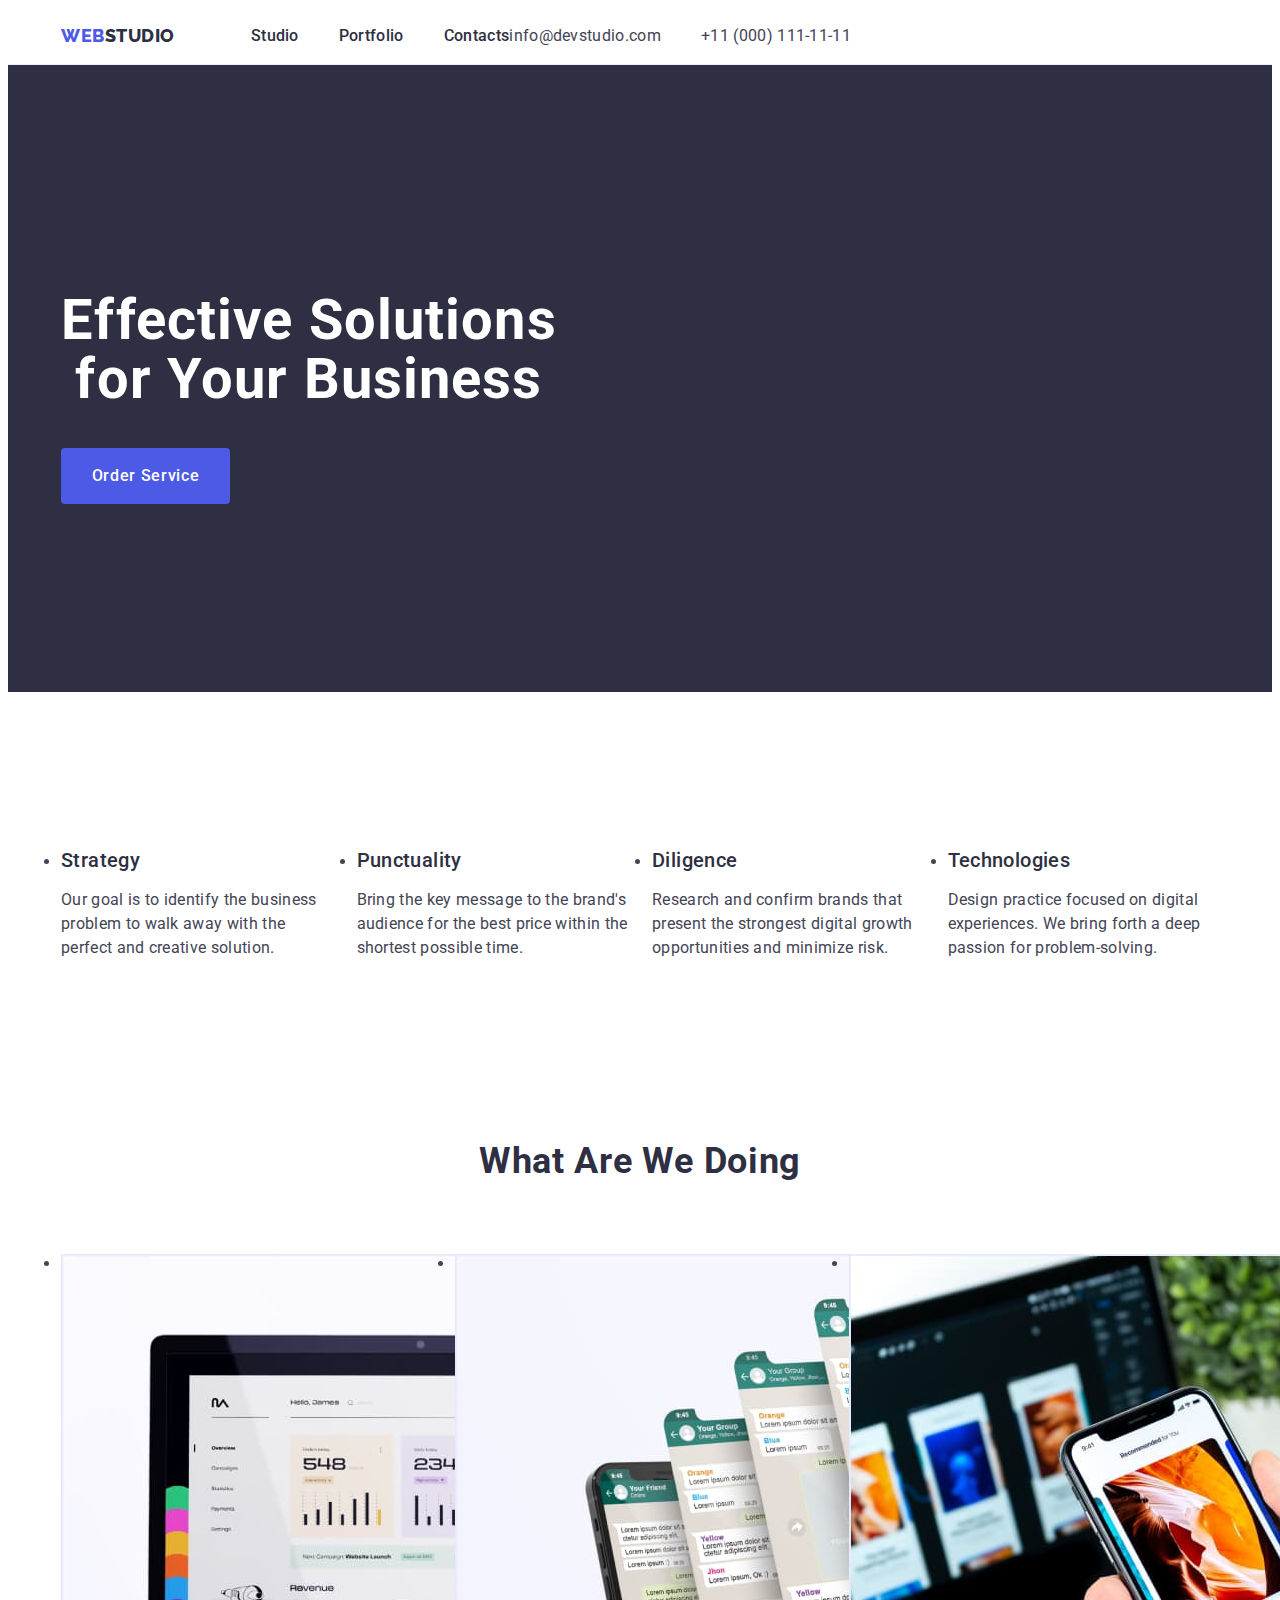
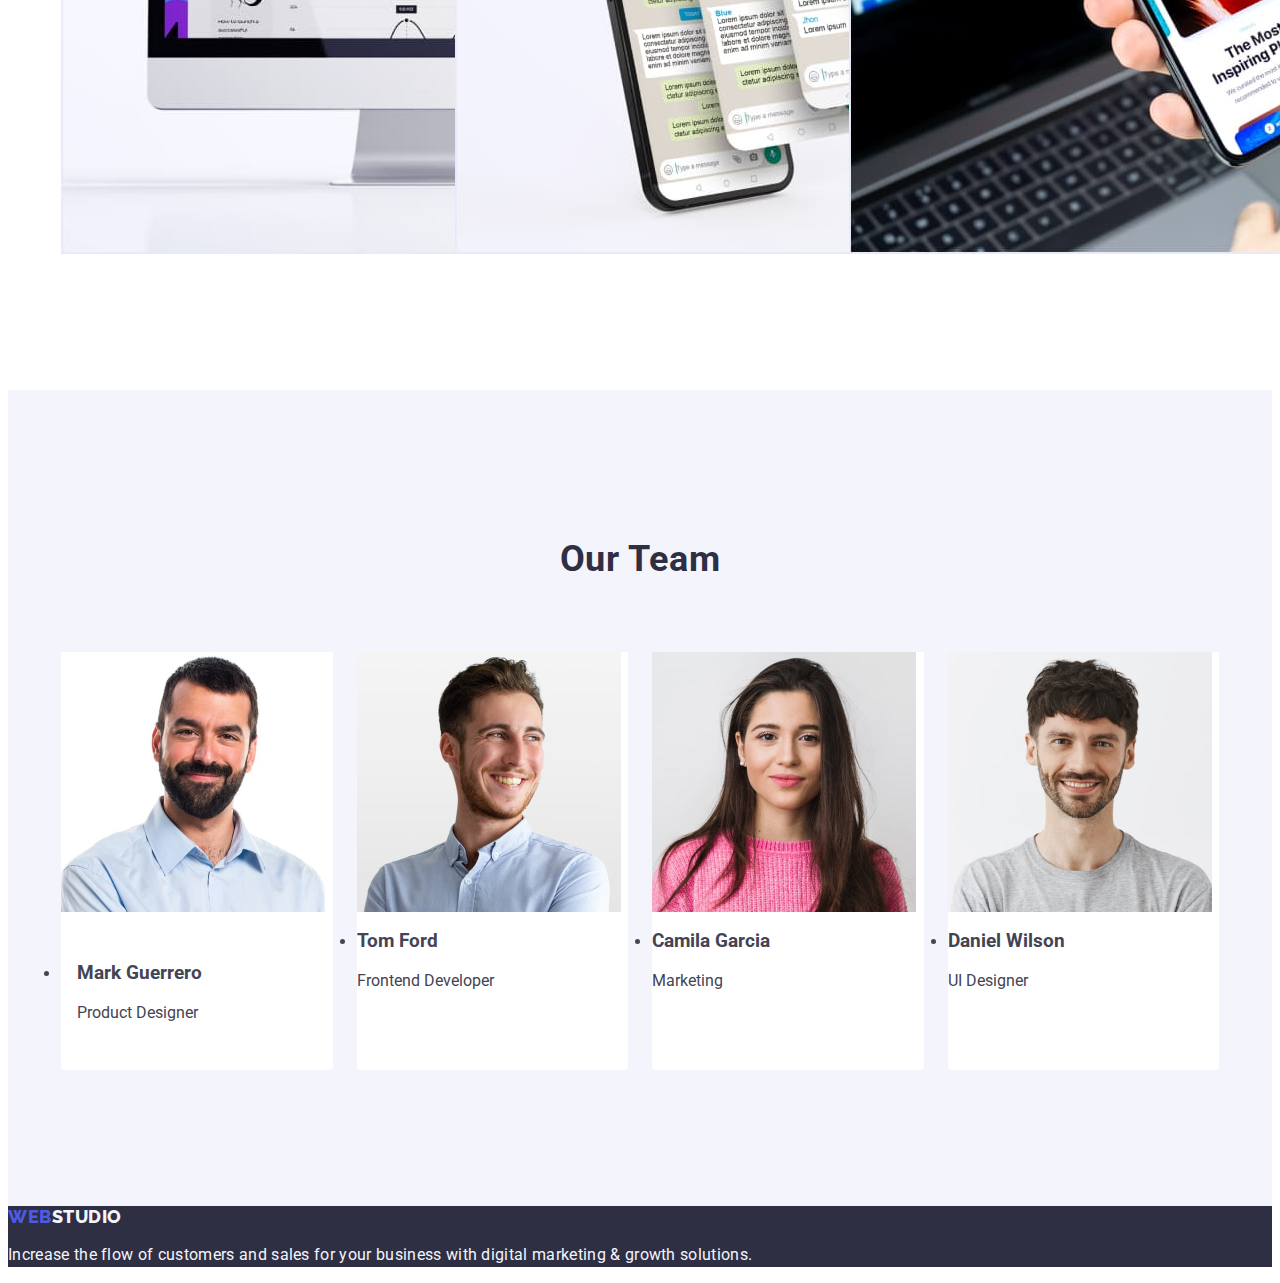
==== index.html @ 949d2b4e "update" ====
<!DOCTYPE html>
<html lang="en">
<head>
    <meta charset="UTF-8">
    <meta name="viewport" content="width=device-width, initial-scale=1.0">
        <link rel="preconnect" href="https://fonts.googleapis.com">
        <link rel="preconnect" href="https://fonts.gstatic.com" crossorigin>
        <link href="https://fonts.googleapis.com/css2?family=Raleway:wght@800&family=Roboto:wght@400;500;700;900&display=swap"
            rel="stylesheet">
        <link rel="stylesheet" href="https://cdnjs.cloudflare.com/ajax/libs/modern-normalize/2.0.0/modern-normalize.min.css"
        integrity="sha512-4xo8blKMVCiXpTaLzQSLSw3KFOVPWhm/TRtuPVc4WG6kUgjH6J03IBuG7JZPkcWMxJ5huwaBpOpnwYElP/m6wg=="
        crossorigin="anonymous" referrerpolicy="no-referrer"/>
        <link rel="stylesheet" href="./css/styles.css">
            <title>Hw-2</title>
        </head>
<body>
<header class="mheader">
    <div class="logod container">
        <nav class="navigation">
            <a href="" class="logo link">Web<span class="studio">Studio</span></a>

            <ul class="list">
                <li class="menu link"><a href="./index.html" class="src link">Studio</a></li>
                <li class="menu link"><a href="./portfolio.html" class="src link">Portfolio</a></li>
                <li class="menu link"><a href="" class="src link">Contacts</a></li>
            </ul>
        </nav>
        <address class="comm">
            <ul class="list">
                <li><a class="mail link" href="mailto:info@devstudio.com">info@devstudio.com</a></li>
                <li><a class="mail link" href="tel:+110001111111">+11 (000) 111-11-11</a></li>
            </ul>
        </address>
    </div>
</header>
<main>
<section class="purch">
<div class="container">
    <h1 class="head">Effective Solutions for Your Business</h1>
    <button class="customb" type="button">Order Service</button>
</div>
</section>
<section class="ssec">
<div class="container">
<h2 class="visually-hidden">Qualities</h2>
<ul class="listc">
    <li class="felem">
        <h3 class="listb">Strategy</h3>
        <p class="parag">
            Our goal is to identify the business problem to walk away with the perfect and creative solution.
        </p>
    </li>
    <li class="felem">
        <h3 class="listb">Punctuality</h3>
        <p class="parag">
            Bring the key message to the brand's audience for the best price within the shortest possible time.
        </p>
    </li>
    <li class="felem">
        <h3 class="listb">Diligence</h3>
        <p class="parag">
            Research and confirm brands that present the strongest digital growth opportunities and minimize risk.
        </p>
    </li>
    <li class="felem">
        <h3 class="listb">Technologies</h3>
        <p class="parag">
            Design practice focused on digital experiences. We bring forth a deep passion for problem-solving.
        </p>
    </li>
</ul>
</div>
</section>
<section class="tsec">
    <div class="container">
<h2 class="wawd">What are we doing</h2>

<ul class="icon">
    <li class="layb"><img src="./images/img1.jpg" alt="Mac"> </li>
    <li class="layb"><img src="./images/img2.jpg" alt="Displays"> </li>
    <li class="layb"><img src="./images/img3.jpg" alt="Telephone"> </li>
</ul>
    </div>
</section>
<section class="sect">
<div class="container">
<h2 class="ourteam">Our Team</h2>
<ul class="listf">
    <li class="imag"><img src="./images/Product.jpg" alt="Product Designer" width="264">
        <div class="jan">
        <h3 class="fname">Mark Guerrero</h3>
        <p class="jobn">Product Designer</p>
        </div>
    </li>
    <li class="imag"><img src="./images/Frontend.jpg" alt="Frontend Dev" width="264">
        <div>
        <h3 class="fname">Tom Ford</h3>
        <p class="jobn">Frontend Developer</p>
        </div>
    </li>
    <li class="imag"><img src="./images/Marketing.jpg" alt="Marketing" width="264">
        <div>
        <h3 class="fname">Camila Garcia</h3>
        <p class="jobn">Marketing</p>
        </div>
    </li>
    <li class="imag"><img src="./images/UI.jpg" alt="UI Dev" width="264">
        <div>
        <h3 class="fname">Daniel Wilson</h3>
        <p class="jobn">UI Designer</p>
        </div>
    </li>
</ul>
</div>
</section>
</main>
<footer class="down">
<a href="" class="logo link">Web<span class="studioo">Studio</span></a>
<p class="para">Increase the flow of customers and sales for your business with digital marketing & growth solutions.</p>
</footer>
</body>
</html>
---- css/styles.css ----
:root {
    --primary-font: 'Roboto',sans-serif;
    --title-font: 'Raleway', sans-serif;
    --primary-accent-color:#4d5ae5;
    --offer-color:#2e2f42;
    --useful-color:#434455; 
    --background-color:#FFFFFF;
    --paragraph-color:#F4F4FD;
}

body{
font-family: 'Roboto', sans-serif;
color:var(--useful-color);
background-color:var(--background-color)
}

img {
    display: block;
}

.visually-hidden {
    position: absolute;
    width: 1px;
    height: 1px;
    margin: -1px;
    border: 0;
    padding: 0;
    white-space: nowrap;
    clip-path: inset(100%);
    clip: rect(0 0 0 0);
    overflow: hidden;
}

.navigation {
    display: flex;
    align-items: center;
}

.comm {
    font-style: normal;
}

.comm .mail {
    line-height: 1.5;
    letter-spacing: 0.02em;
    color: var(--useful-color);
}

.logod{
    display: flex;
}

.container {
    width: 1158px;
    margin: 0 auto;
    padding: 0 15px;
}

.comm .mail:hover,
.comm .mail:focus {
    color: #404bbf;
}

.studio{
    color: var(--offer-color)
}

.logo{
    font-family: "Raleway",sans-serif;
    font-weight: 800;
    font-size: 18px;
    line-height: 1.17;
    letter-spacing: 0.03em;
    text-transform: uppercase;
    color:var(--primary-accent-color);
    text-decoration: none;
    margin-right: 76px;

}
.link{
text-decoration: none;
}

.tsec{
    padding-bottom: 120px;
}

ul{
    padding-left: 0;
    margin-left: 0;
}

.list {
    list-style: none;
    display: flex;
    gap: 40px;
}

.listf{
    display: flex;
    gap: 24px;
}

.icon{
    display: flex;
    gap: 24px;
}

.layb{
    width: calc((100% - 3 * 16px) / 3);
}

.ssec{
    padding: 120px 0;
}

.visually-hidden {
    position: absolute;
    width: 1px;
    height: 1px;
    margin: -1px;
    border: 0;
    padding: 0;
    white-space: nowrap;
    clip-path: inset(100%);
    clip: rect(0 0 0 0);
    overflow: hidden;
}

.list .src {
    font-weight: 500;
    font-size: 16px;
    line-height: 1.5;
    letter-spacing: 0.02em;
    color: var(--offer-color);
    text-decoration: none;
    padding: 24px 0;
}

.list .src:hover,
.list .src:focus {
    color: #404bbf;
}

.listc{
    display: flex;
    gap: 24px;
}

.felem{
    width: calc((100% - 72px) / 4);
}

.mheader {
    border-bottom: 1px solid #e7e9fc;
}

.purch{
    background-color:var(--offer-color);
    padding: 188px 0;
}

.head{
    font-size: 56px;
    line-height: 1.07;
    text-align: center;
    letter-spacing: 0.02em;
    color: #ffffff; 
    max-width: 496px;

}

.customb{
    background-color: #4D5AE5;
    display: block;
    min-width: 169px;
    height: 56px;
    border: none;
    border-radius: 4px;
    font-family: "Roboto", sans-serif;
    font-weight: 500;
    font-size: 16px;
    line-height: 1.5;
    letter-spacing: 0.04em;
    color: #ffffff;
    cursor: pointer;
}
.portb{
    font-family: "Roboto", sans-serif;
    font-weight: 500;
    font-size: 16px;
    line-height: 1.5;
    letter-spacing: 0.04em;
    color:var(--primary-accent-color);
    background-color:var(--paragraph-color);
    cursor: pointer;
}

.list .portb:hover{
color: #FFFFFF;
background-color: #404BBF;
}
.list .portb:focus{
color: #FFFFFF;
background-color:#404BBF;
}

.customb:hover, .customb:focus{
 background-color: #404BBF;
}

.wawd{
    font-size: 36px;
    line-height: 1.11;
    text-align: center;
    letter-spacing: 0.02em;
    text-transform: capitalize;
    color:var(--offer-color);
    margin-bottom: 72px;

}

.down{
background-color:var(--offer-color)
}
.para{
    line-height: 1.5;
    color:var(--paragraph-color);
    letter-spacing: 0.02em;
}

.studioo{
    color:var(--paragraph-color)
}


.listb {
    font-weight: 500;
    font-size: 20px;
    line-height: 1.2;
    letter-spacing: 0.02em;
    color: var(--offer-color);
    margin-bottom: 8px;
}

.parag {
    font-size: 16px;
    line-height: 1.5;
    letter-spacing: 0.02em;
    color: var(--useful-color)
}

.sect{
    background-color: #F4F4FD;
    padding: 120px 0;

}

.ourteam{
    font-size: 36px;
    line-height: 1.11;
    text-align: center;
    letter-spacing: 0.02em;
    text-transform: capitalize;
    color:var(--offer-color);
    margin-bottom: 72px;
}

.imag{
    background-color: #FFFFFF;
    width: calc((100% - 72px) / 4);
    border-radius: 0px 0px 4px 4px;
}

.jan{
    padding: 32px 16px;

}

.list .imag .fname{
        font-weight: 500;
        font-size: 20px;
        line-height: 1.2;
        letter-spacing: 0.02em;
        color: var(--offer-color);
        text-align: center;
        margin-bottom: 8px;
}

.list .imag .jobn{
        font-size: 16px;
            line-height: 1.5;
            letter-spacing: 0.02em;
            color: var(--useful-color);
            text-align: center;
}

.siteinf{
    font-style: normal;
}

.devstudio{
    font-size: 16px;
    line-height: 1.5;
    letter-spacing: 0.02em;
    color:var(--useful-color);
}

.devstudio:hover, .devstudio:focus{
    color: #404bbf;
}

.namea{
    font-weight: 500;
    font-size: 20px;
    line-height: 1.2;
    letter-spacing: 0.02em;
    color:var(--offer-color)
}

.appb{
    font-size: 16px;
    line-height: 1.5;
    letter-spacing: 0.02em;
    color:var(--useful-color)
}
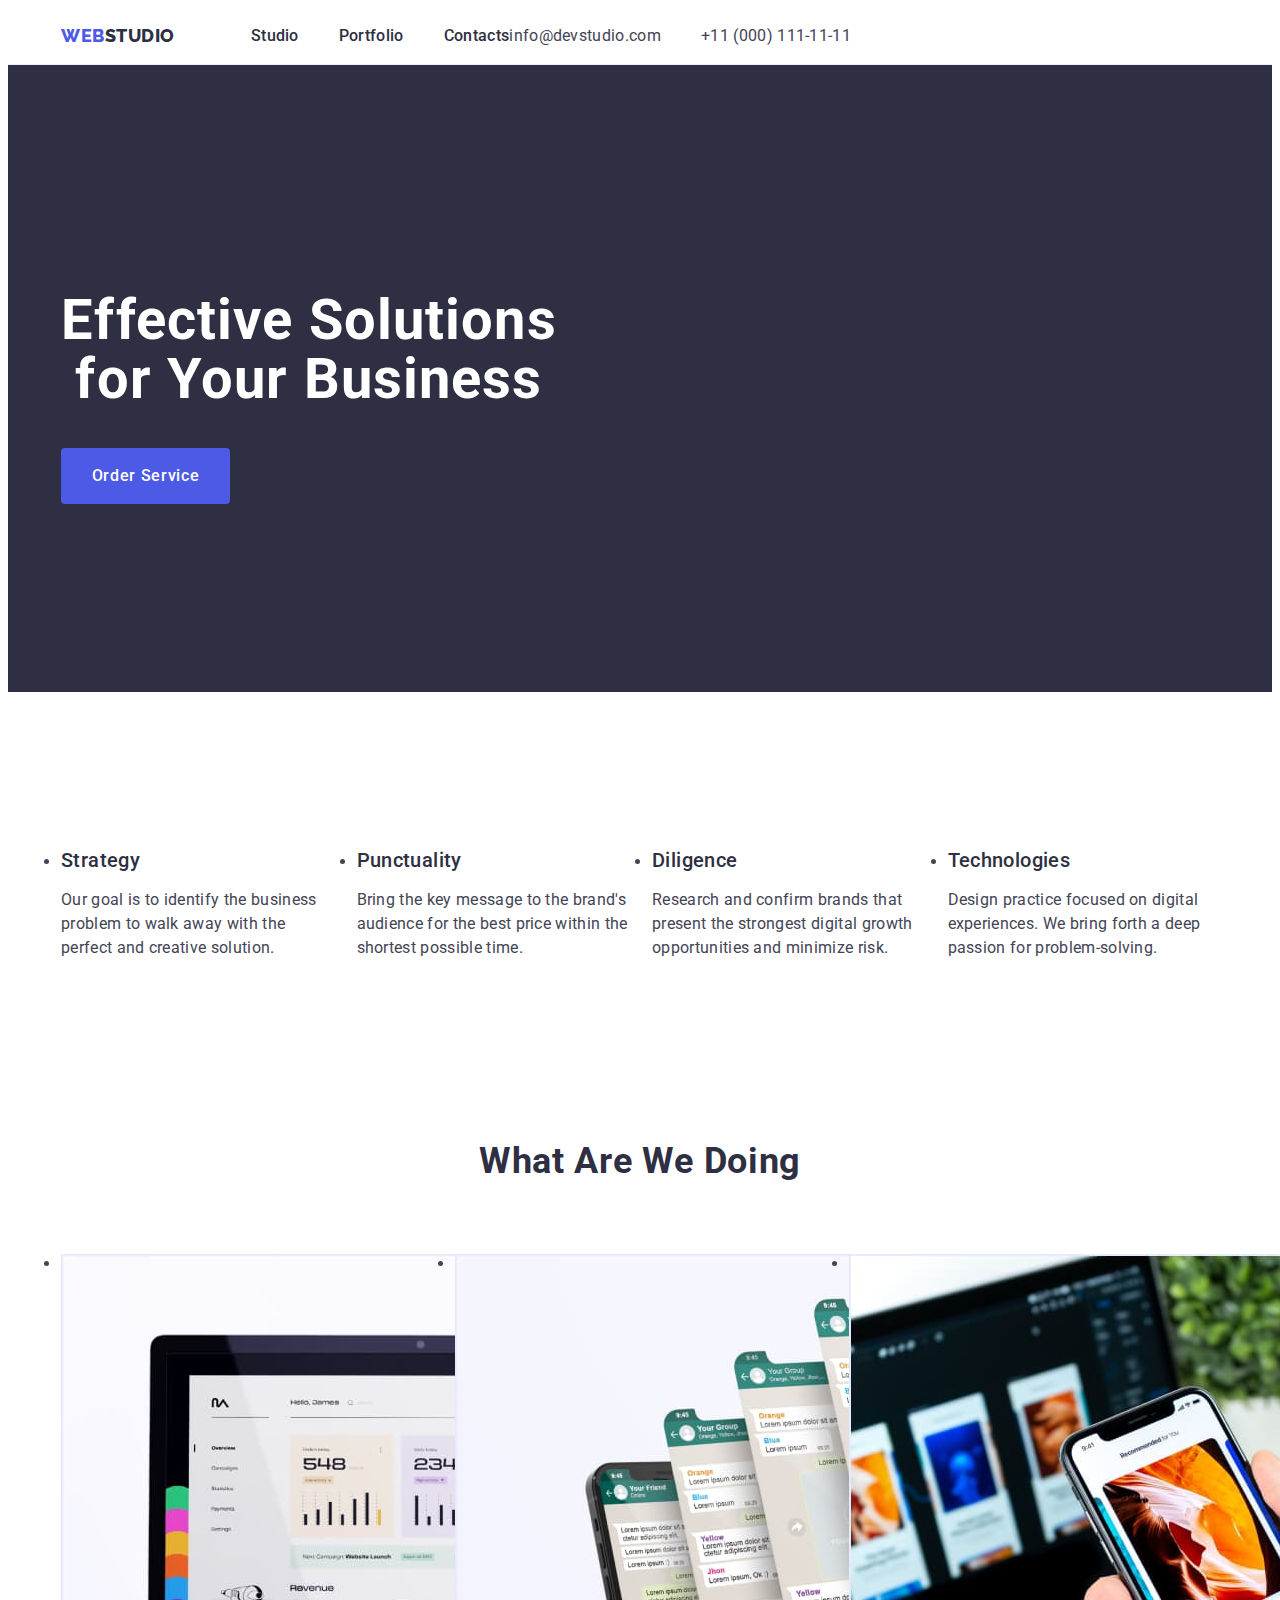
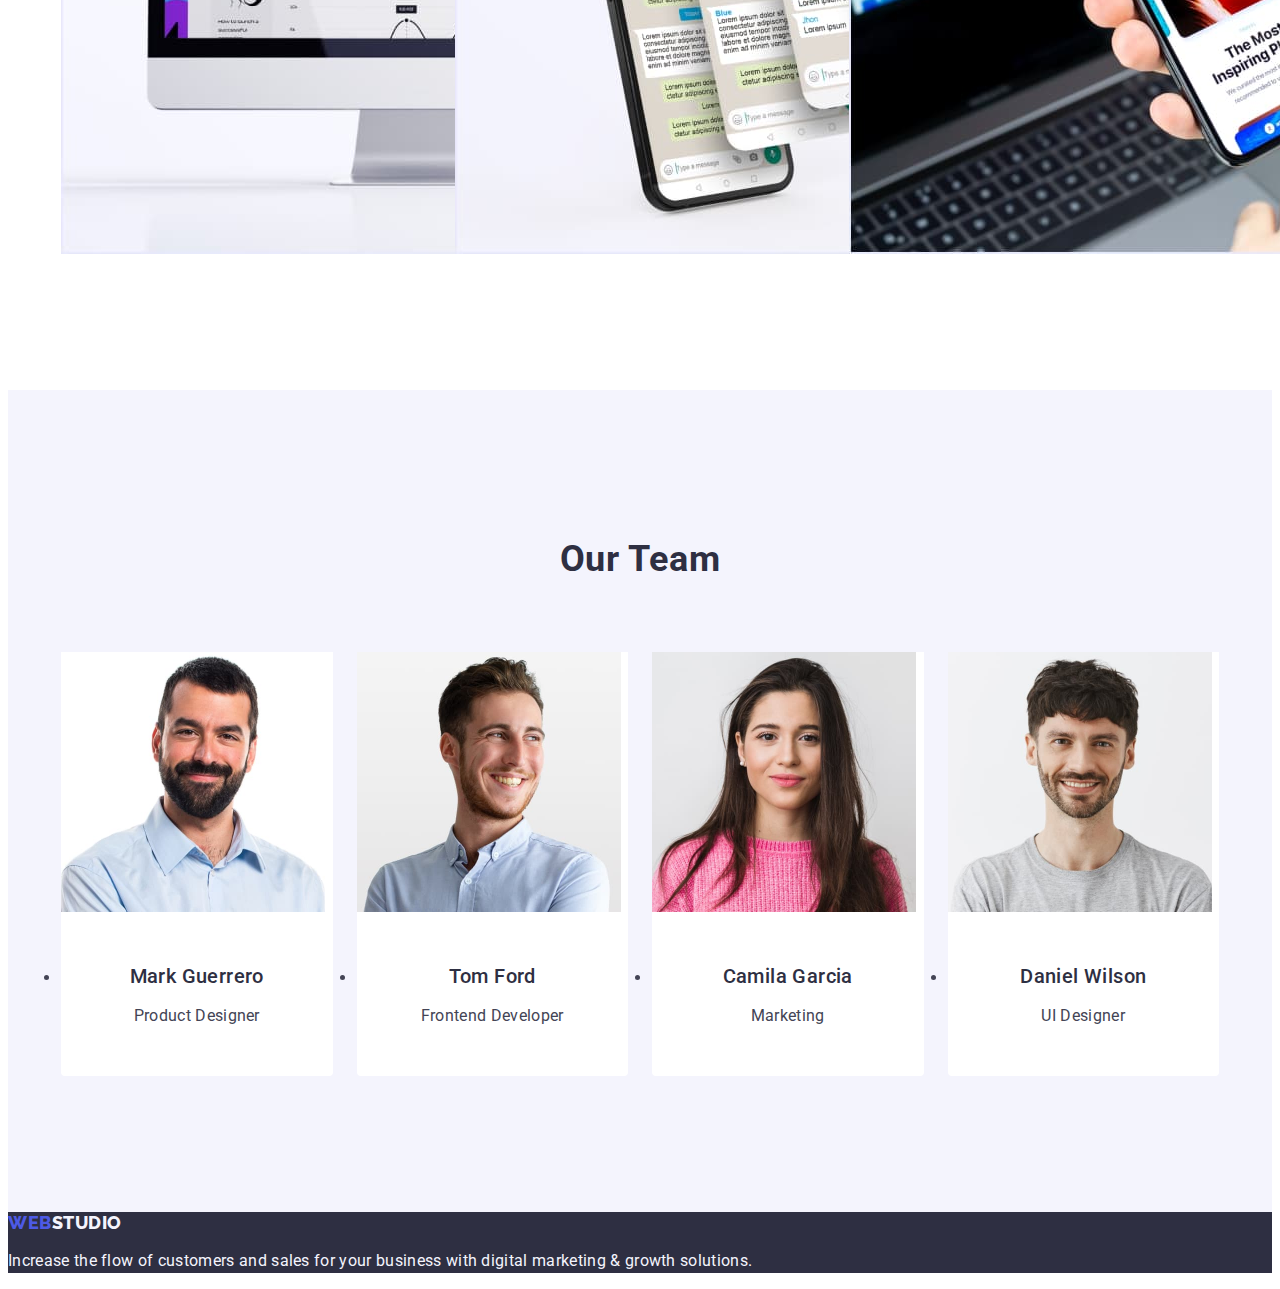
==== commit a87eab76: "update" ====
--- a/index.html
+++ b/index.html
@@ -93,19 +93,19 @@
         </div>
     </li>
     <li class="imag"><img src="./images/Frontend.jpg" alt="Frontend Dev" width="264">
-        <div>
+        <div class="jan">
         <h3 class="fname">Tom Ford</h3>
         <p class="jobn">Frontend Developer</p>
         </div>
     </li>
     <li class="imag"><img src="./images/Marketing.jpg" alt="Marketing" width="264">
-        <div>
+        <div class="jan">
         <h3 class="fname">Camila Garcia</h3>
         <p class="jobn">Marketing</p>
         </div>
     </li>
     <li class="imag"><img src="./images/UI.jpg" alt="UI Dev" width="264">
-        <div>
+        <div class="jan">
         <h3 class="fname">Daniel Wilson</h3>
         <p class="jobn">UI Designer</p>
         </div>
--- a/css/styles.css
+++ b/css/styles.css
@@ -277,7 +277,7 @@
 
 }
 
-.list .imag .fname{
+.fname{
         font-weight: 500;
         font-size: 20px;
         line-height: 1.2;
@@ -287,7 +287,7 @@
         margin-bottom: 8px;
 }
 
-.list .imag .jobn{
+.jobn{
         font-size: 16px;
             line-height: 1.5;
             letter-spacing: 0.02em;
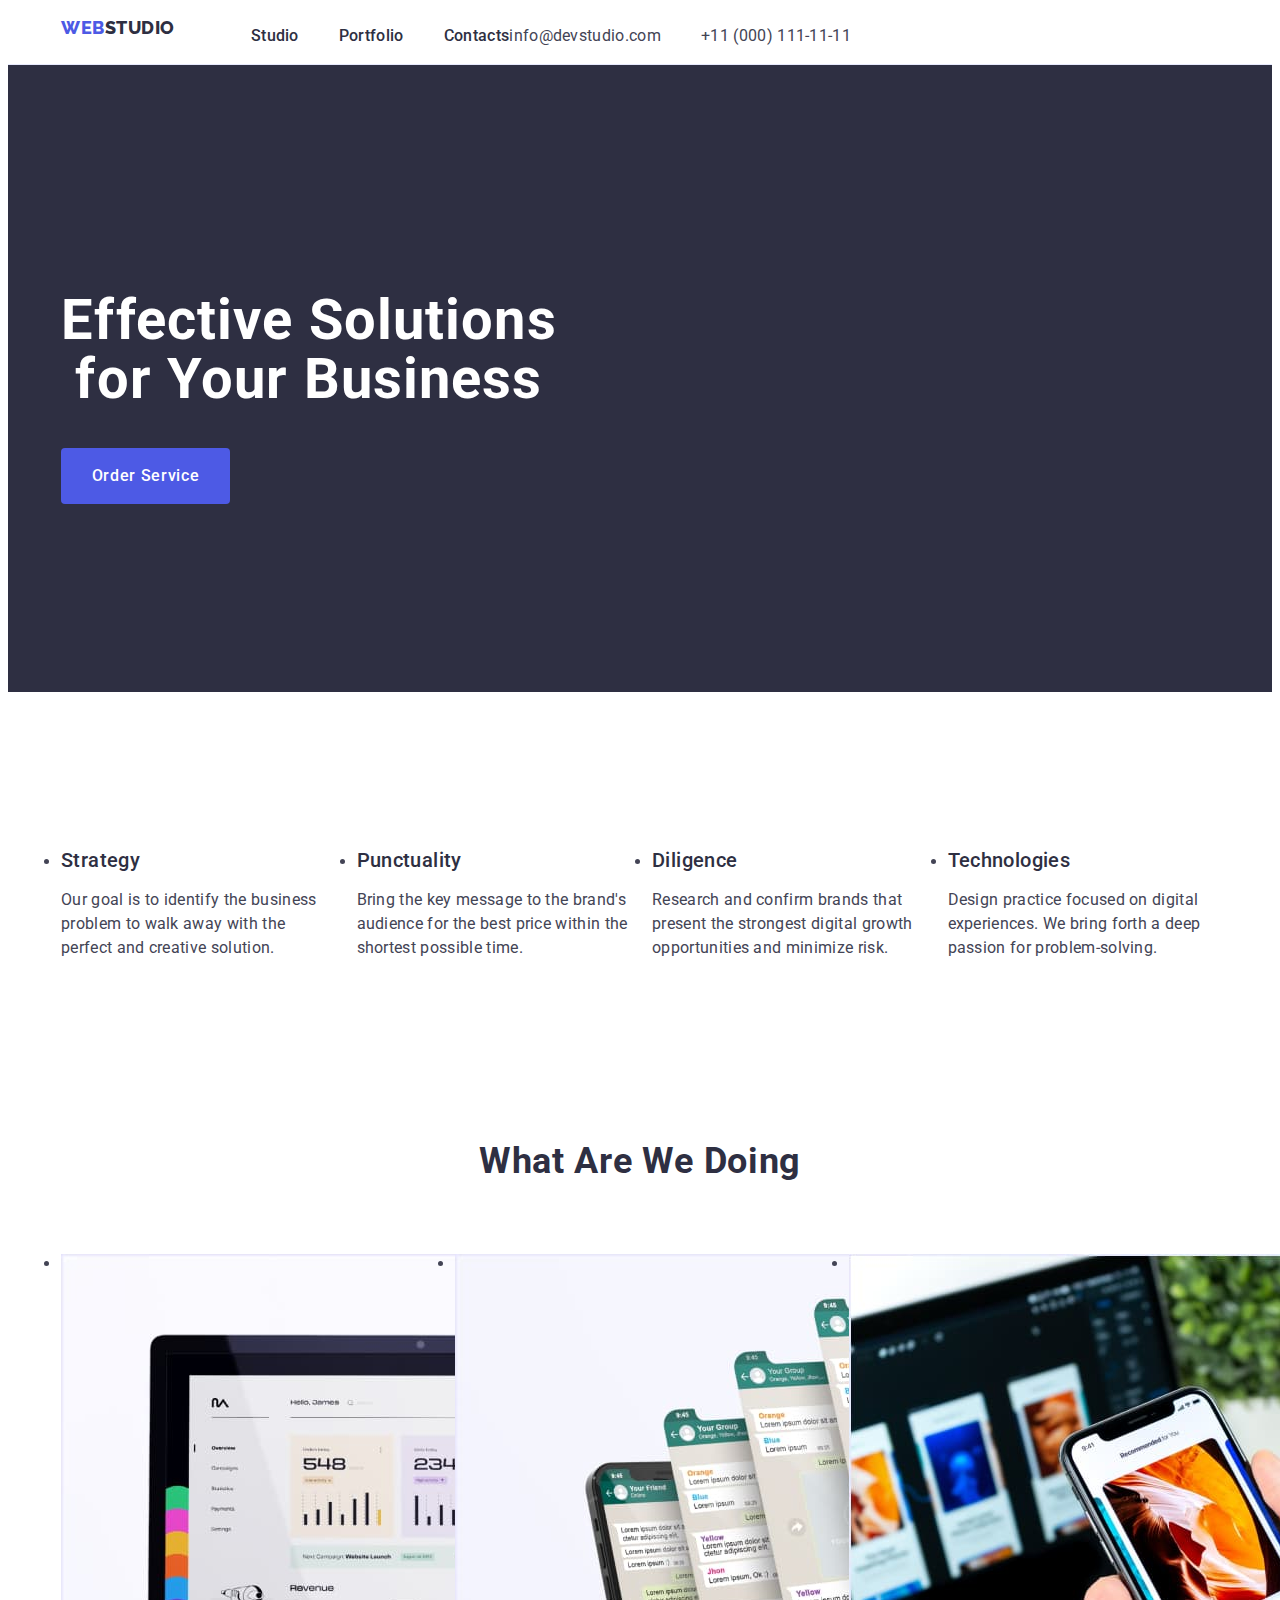
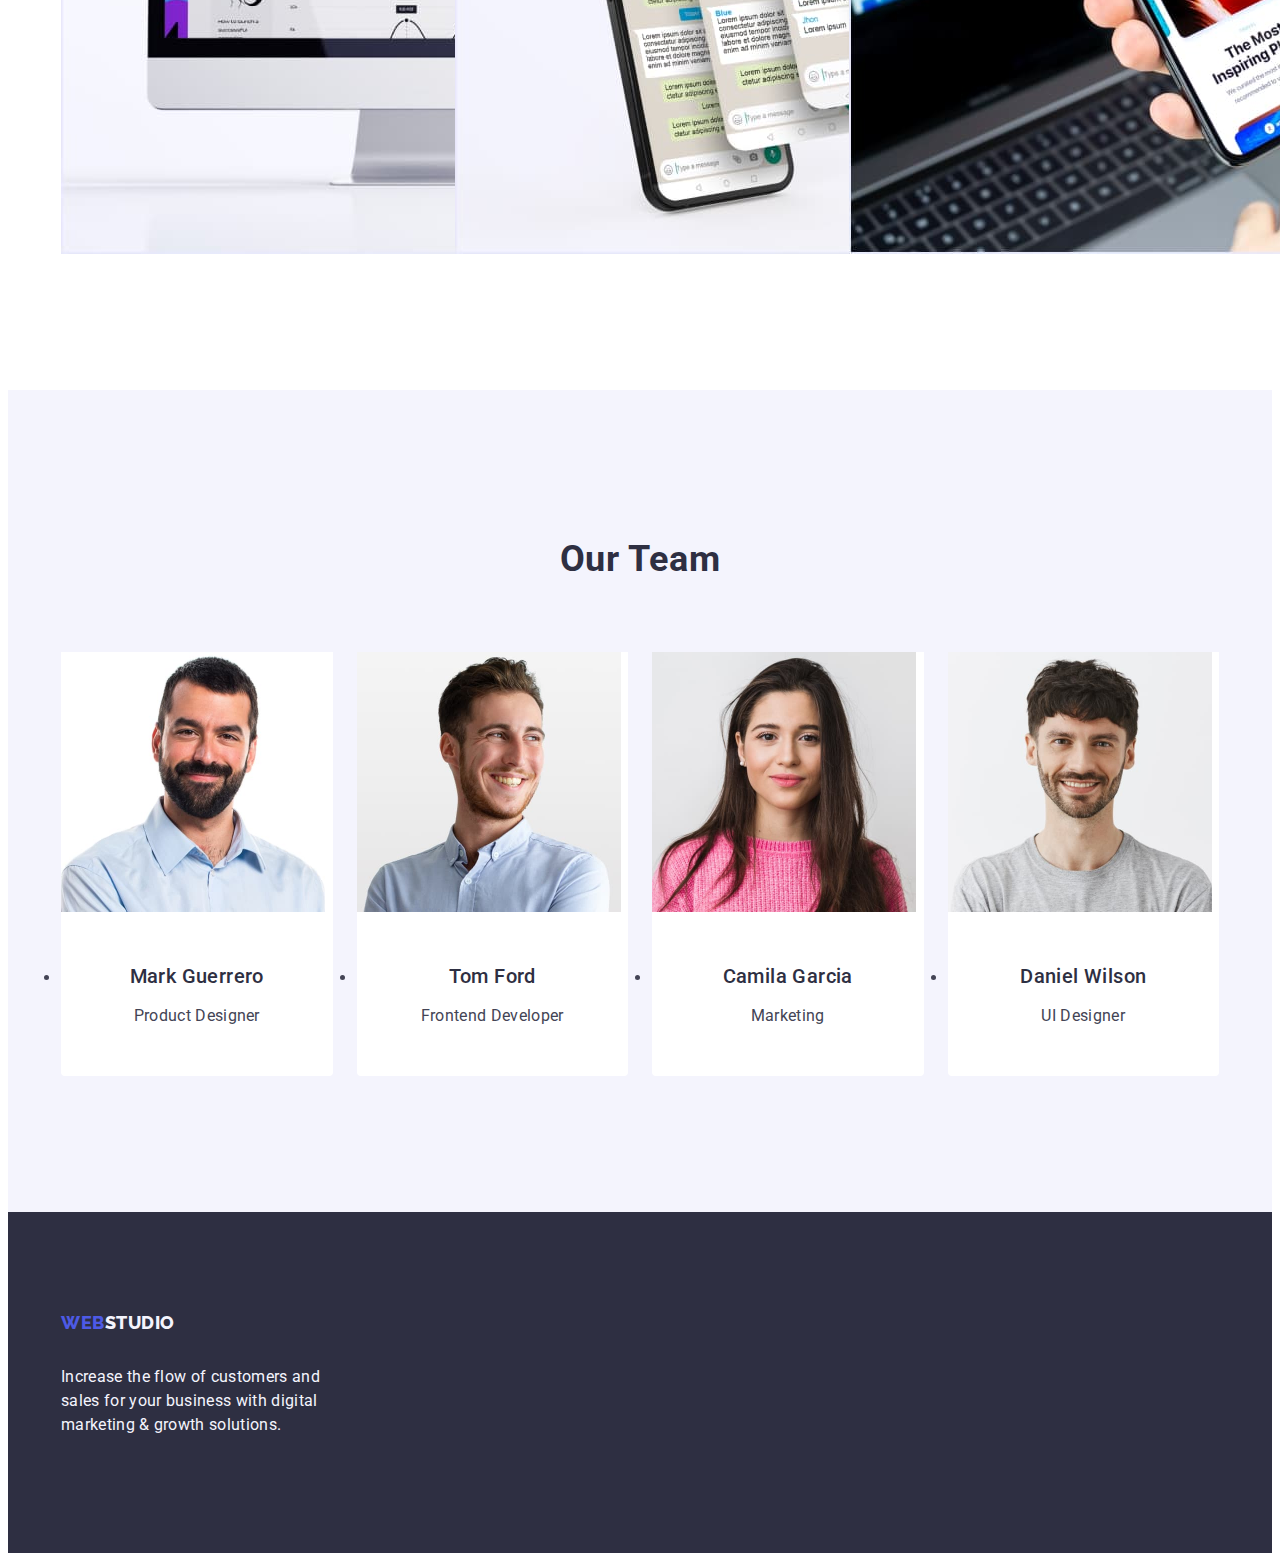
==== commit c065232a: "update" ====
--- a/index.html
+++ b/index.html
@@ -115,8 +115,11 @@
 </section>
 </main>
 <footer class="down">
+    <div class="container">
 <a href="" class="logo link">Web<span class="studioo">Studio</span></a>
-<p class="para">Increase the flow of customers and sales for your business with digital marketing & growth solutions.</p>
+<p class="para">Increase the flow of customers and sales for your business with digital marketing & growth solutions.
+</p>
+    </div>
 </footer>
 </body>
 </html>--- a/css/styles.css
+++ b/css/styles.css
@@ -75,7 +75,8 @@
     color:var(--primary-accent-color);
     text-decoration: none;
     margin-right: 76px;
-
+    display: inline-block;
+    margin-bottom: 16px;
 }
 .link{
 text-decoration: none;
@@ -221,12 +222,15 @@
 }
 
 .down{
-background-color:var(--offer-color)
+background-color:var(--offer-color);
+padding: 100px 0;
+
 }
 .para{
     line-height: 1.5;
     color:var(--paragraph-color);
     letter-spacing: 0.02em;
+    max-width: 264px;
 }
 
 .studioo{
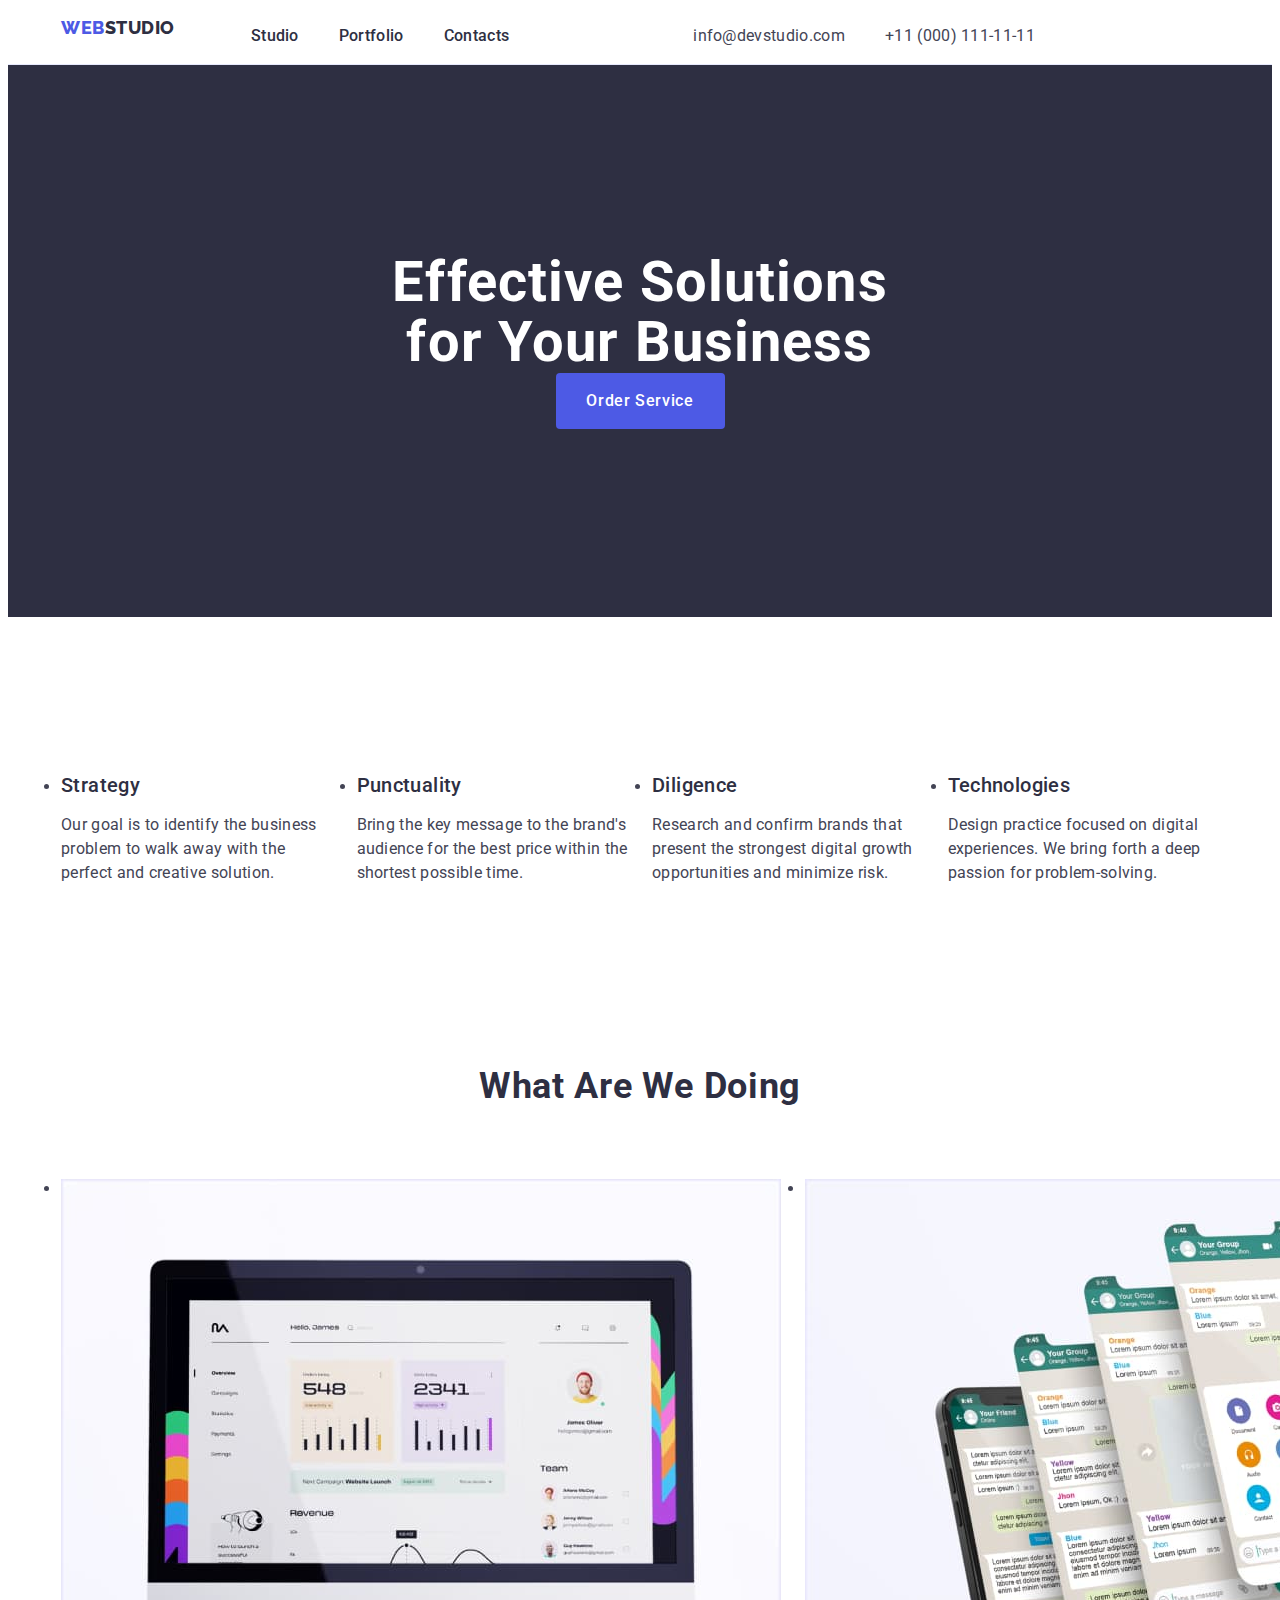
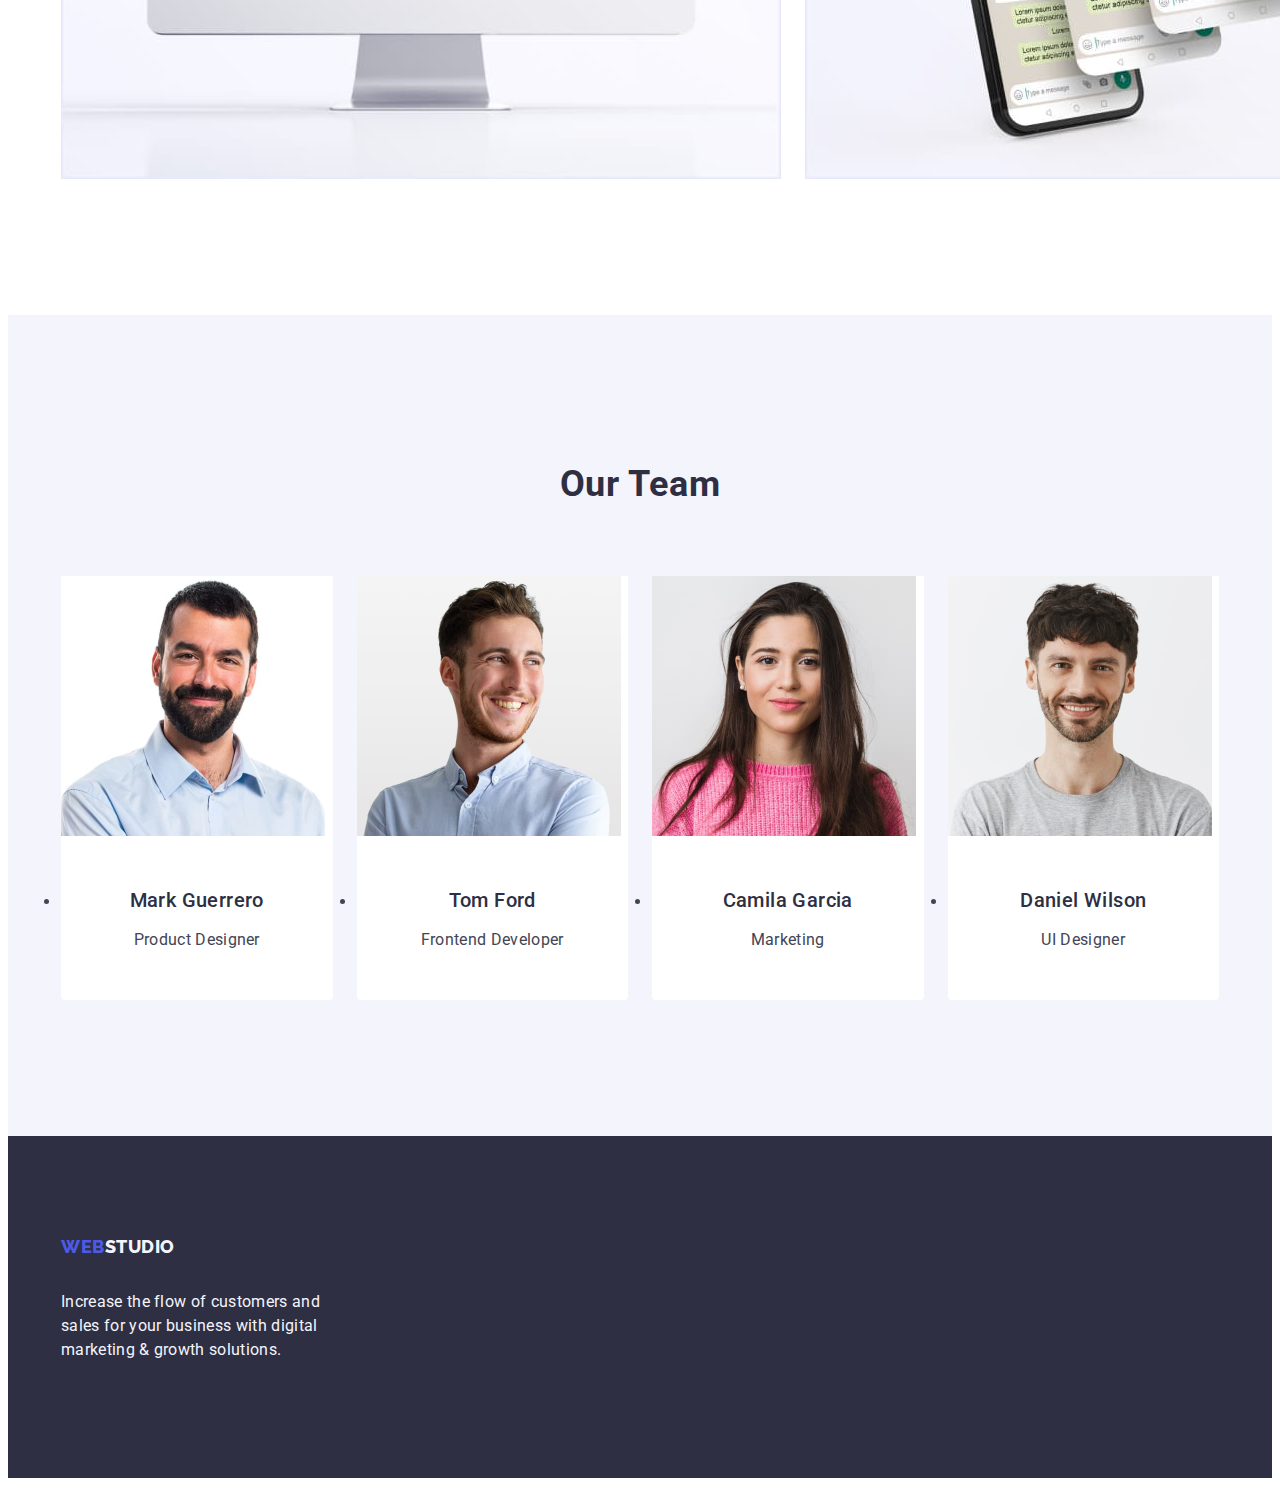
==== commit a0d8812d: "update" ====
--- a/index.html
+++ b/index.html
@@ -11,7 +11,7 @@
         integrity="sha512-4xo8blKMVCiXpTaLzQSLSw3KFOVPWhm/TRtuPVc4WG6kUgjH6J03IBuG7JZPkcWMxJ5huwaBpOpnwYElP/m6wg=="
         crossorigin="anonymous" referrerpolicy="no-referrer"/>
         <link rel="stylesheet" href="./css/styles.css">
-            <title>Hw-2</title>
+            <title>Hw-3</title>
         </head>
 <body>
 <header class="mheader">
--- a/css/styles.css
+++ b/css/styles.css
@@ -6,6 +6,7 @@
     --useful-color:#434455; 
     --background-color:#FFFFFF;
     --paragraph-color:#F4F4FD;
+    --button-color:#e7e9fc;
 }
 
 body{
@@ -38,6 +39,8 @@
 
 .comm {
     font-style: normal;
+        margin: 0 auto;
+     align-items: right;
 }
 
 .comm .mail {
@@ -108,7 +111,8 @@
 }
 
 .layb{
-    width: calc((100% - 3 * 16px) / 3);
+  width: calc((100% - 3 * 16px) / 3);
+    margin-right: 350px;
 }
 
 .ssec{
@@ -163,6 +167,7 @@
 
 .head{
     font-size: 56px;
+    margin: 0 auto;
     line-height: 1.07;
     text-align: center;
     letter-spacing: 0.02em;
@@ -175,9 +180,11 @@
     background-color: #4D5AE5;
     display: block;
     min-width: 169px;
+    margin: 0 auto;
     height: 56px;
     border: none;
     border-radius: 4px;
+    text-align: center;
     font-family: "Roboto", sans-serif;
     font-weight: 500;
     font-size: 16px;
@@ -194,16 +201,21 @@
     letter-spacing: 0.04em;
     color:var(--primary-accent-color);
     background-color:var(--paragraph-color);
+    border: 1px solid var(--button-color);
+    border-radius: 4px;
+    padding: 12px 24px;
     cursor: pointer;
 }
 
-.list .portb:hover{
+.portb:hover{
 color: #FFFFFF;
 background-color: #404BBF;
-}
-.list .portb:focus{
+border: 1px solid transparent;
+}
+.portb:focus{
 color: #FFFFFF;
 background-color:#404BBF;
+border: 1px solid transparent;
 }
 
 .customb:hover, .customb:focus{
@@ -319,7 +331,8 @@
     font-size: 20px;
     line-height: 1.2;
     letter-spacing: 0.02em;
-    color:var(--offer-color)
+    color:var(--offer-color);
+    margin-bottom: 8px;
 }
 
 .appb{
@@ -327,4 +340,35 @@
     line-height: 1.5;
     letter-spacing: 0.02em;
     color:var(--useful-color)
+}
+
+.chaps{
+    padding-top: 96px;
+    padding-bottom: 120px;
+}
+
+.listj{
+        display: flex;
+        justify-content: center;
+        gap: 24px;
+        margin-bottom: 72px;
+}
+
+.listl{
+    display: flex;
+    flex-wrap: wrap;
+    column-gap: 24px;
+    row-gap: 48px;
+
+}
+
+.information{
+    width: calc((100% - 48px) / 3);
+}
+
+.inform1{
+    padding: 32px 16px;
+    border: 1px solid #e7e9fc;
+    border-top: none;
+    margin-bottom: 8px;
 }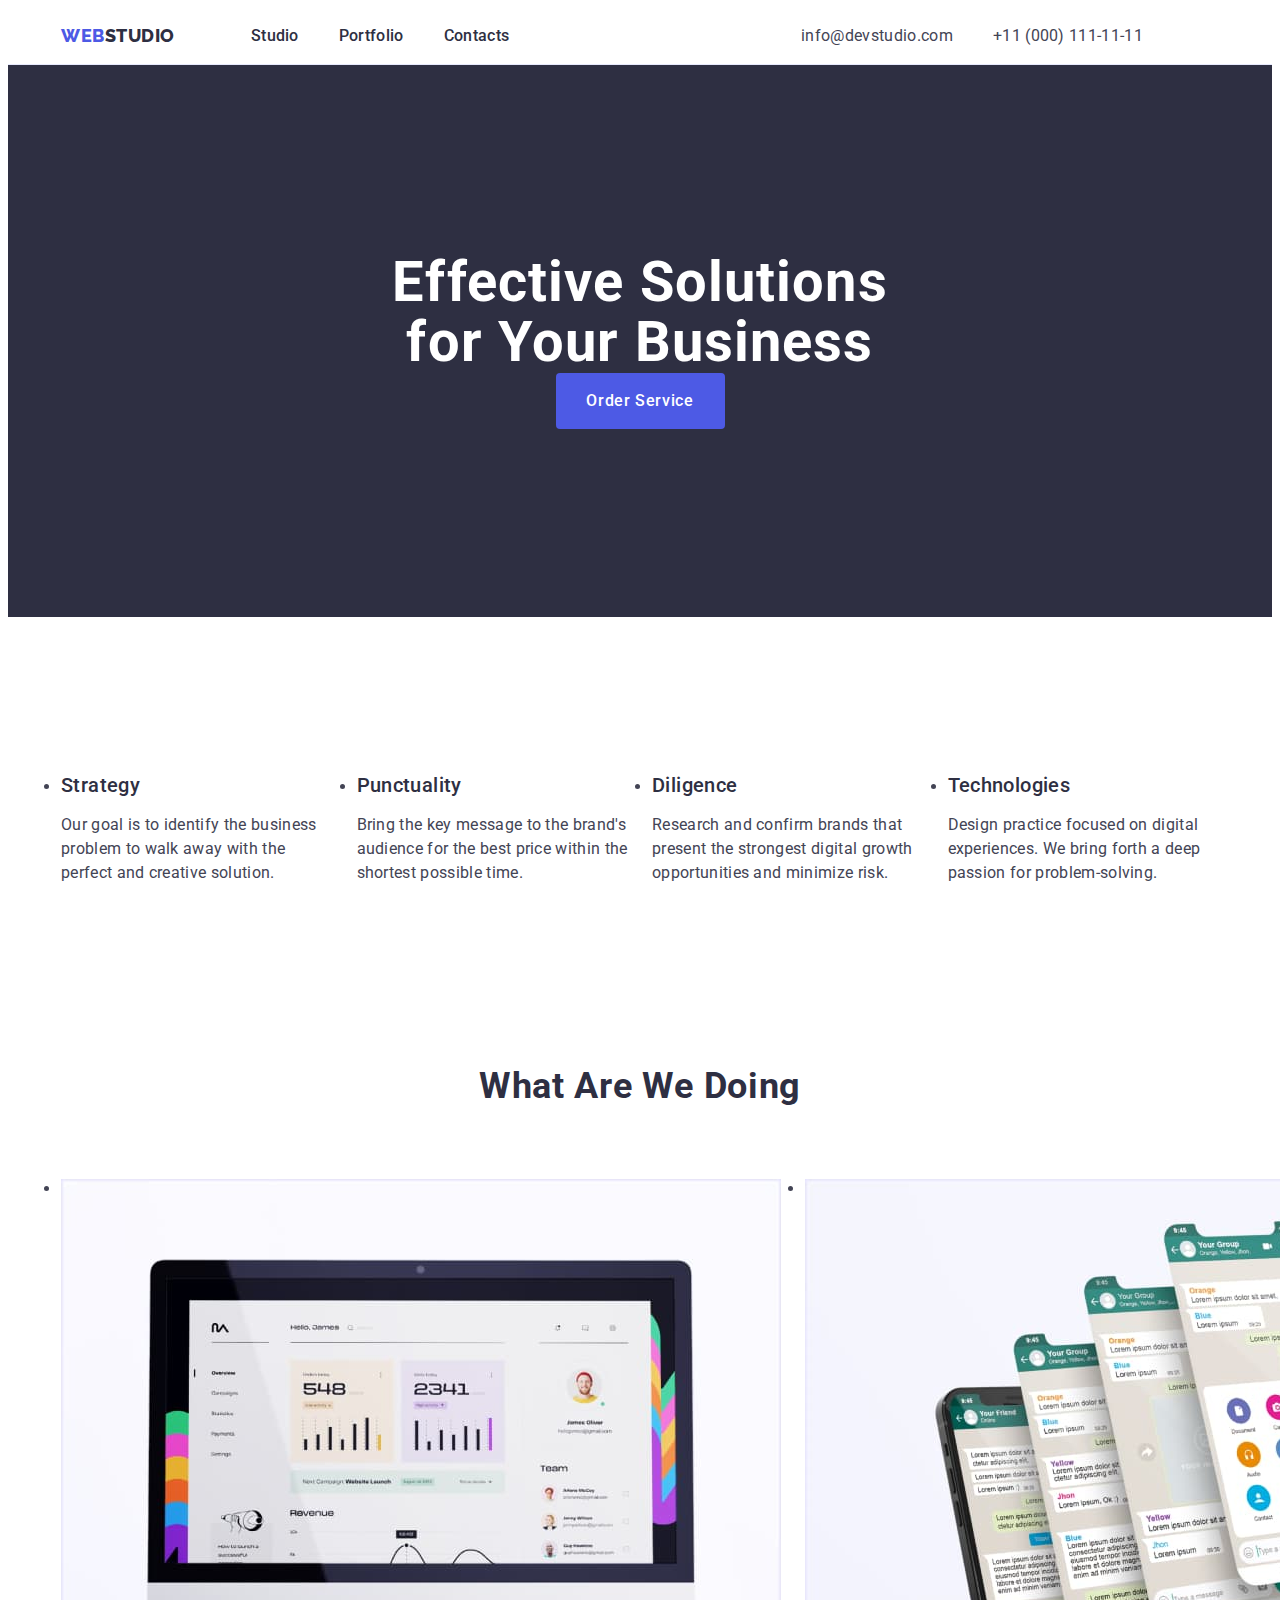
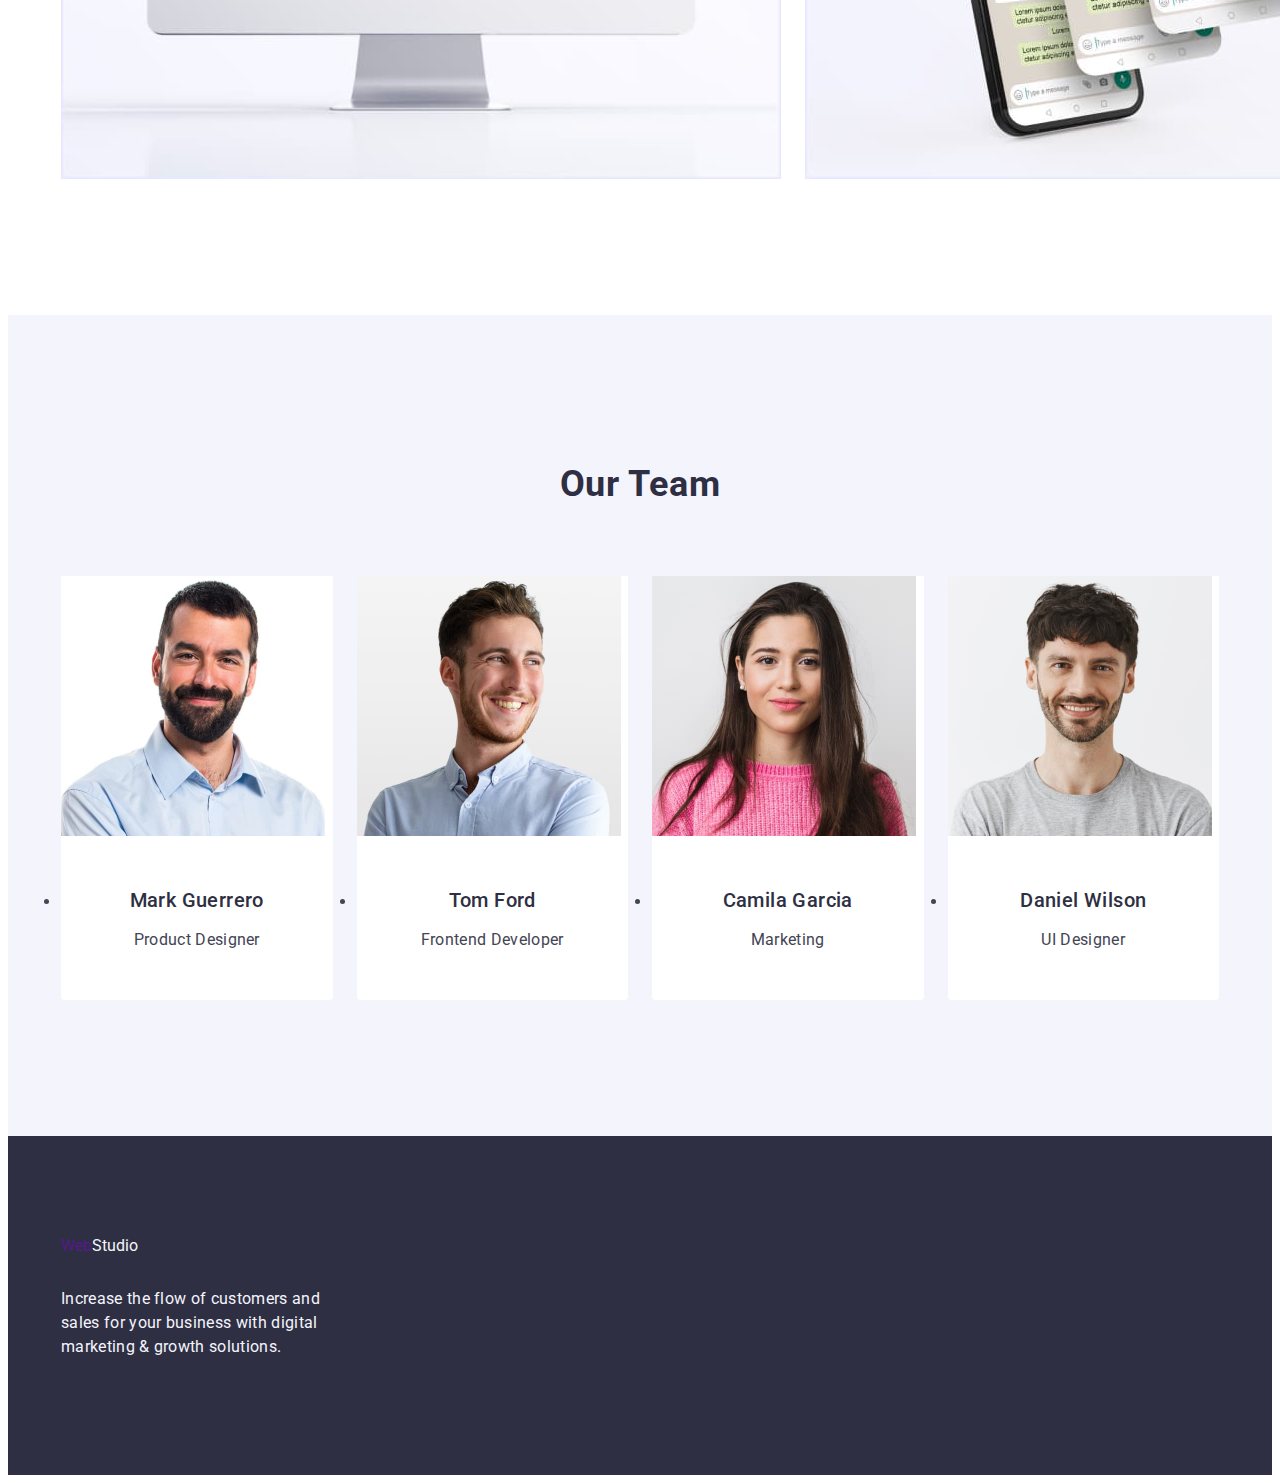
==== commit c640b0fc: "update" ====
--- a/index.html
+++ b/index.html
@@ -116,7 +116,7 @@
 </main>
 <footer class="down">
     <div class="container">
-<a href="" class="logo link">Web<span class="studioo">Studio</span></a>
+<a href="" class="logof link">Web<span class="studioo">Studio</span></a>
 <p class="para">Increase the flow of customers and sales for your business with digital marketing & growth solutions.
 </p>
     </div>
--- a/css/styles.css
+++ b/css/styles.css
@@ -39,7 +39,8 @@
 
 .comm {
     font-style: normal;
-        margin: 0 auto;
+    margin: 0 auto;
+    margin-right: 76px;
      align-items: right;
 }
 
@@ -77,10 +78,15 @@
     text-transform: uppercase;
     color:var(--primary-accent-color);
     text-decoration: none;
+    display: inline-block;
     margin-right: 76px;
+}
+
+.logof {
     display: inline-block;
     margin-bottom: 16px;
 }
+
 .link{
 text-decoration: none;
 }
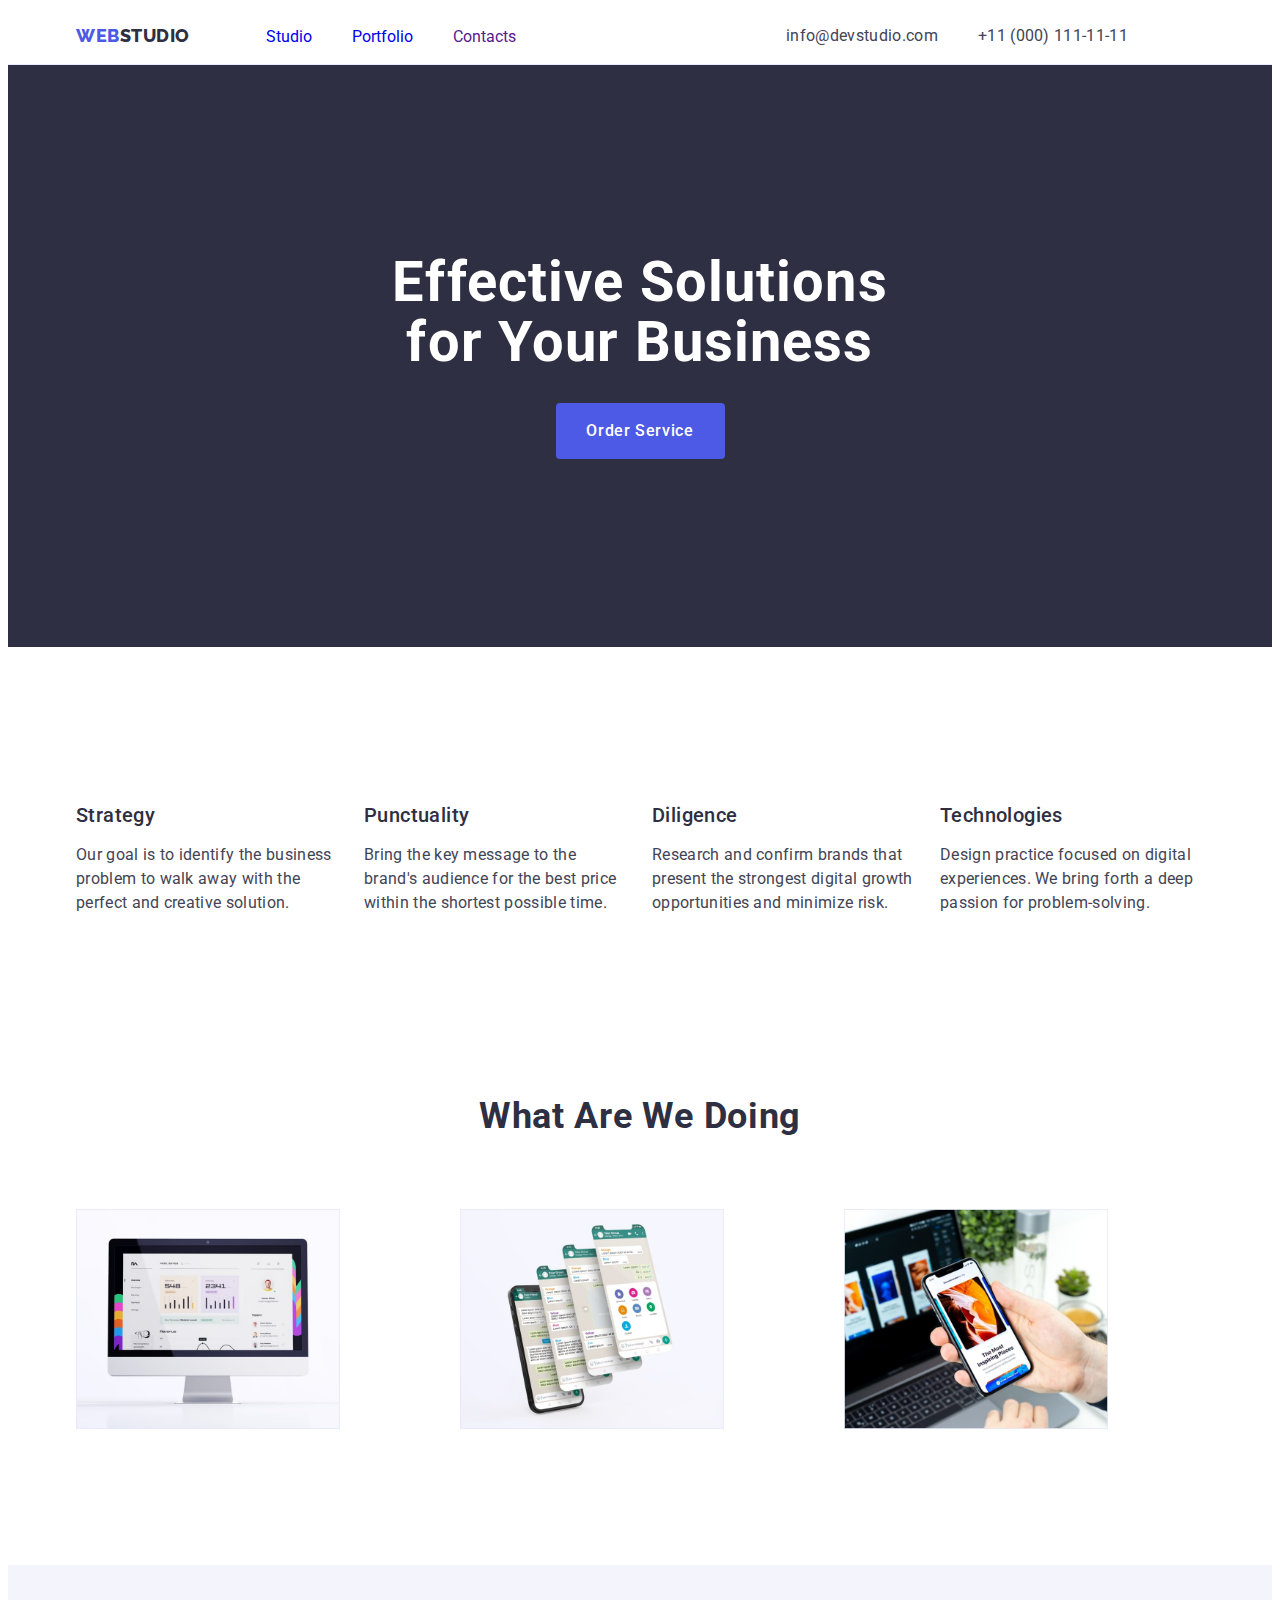
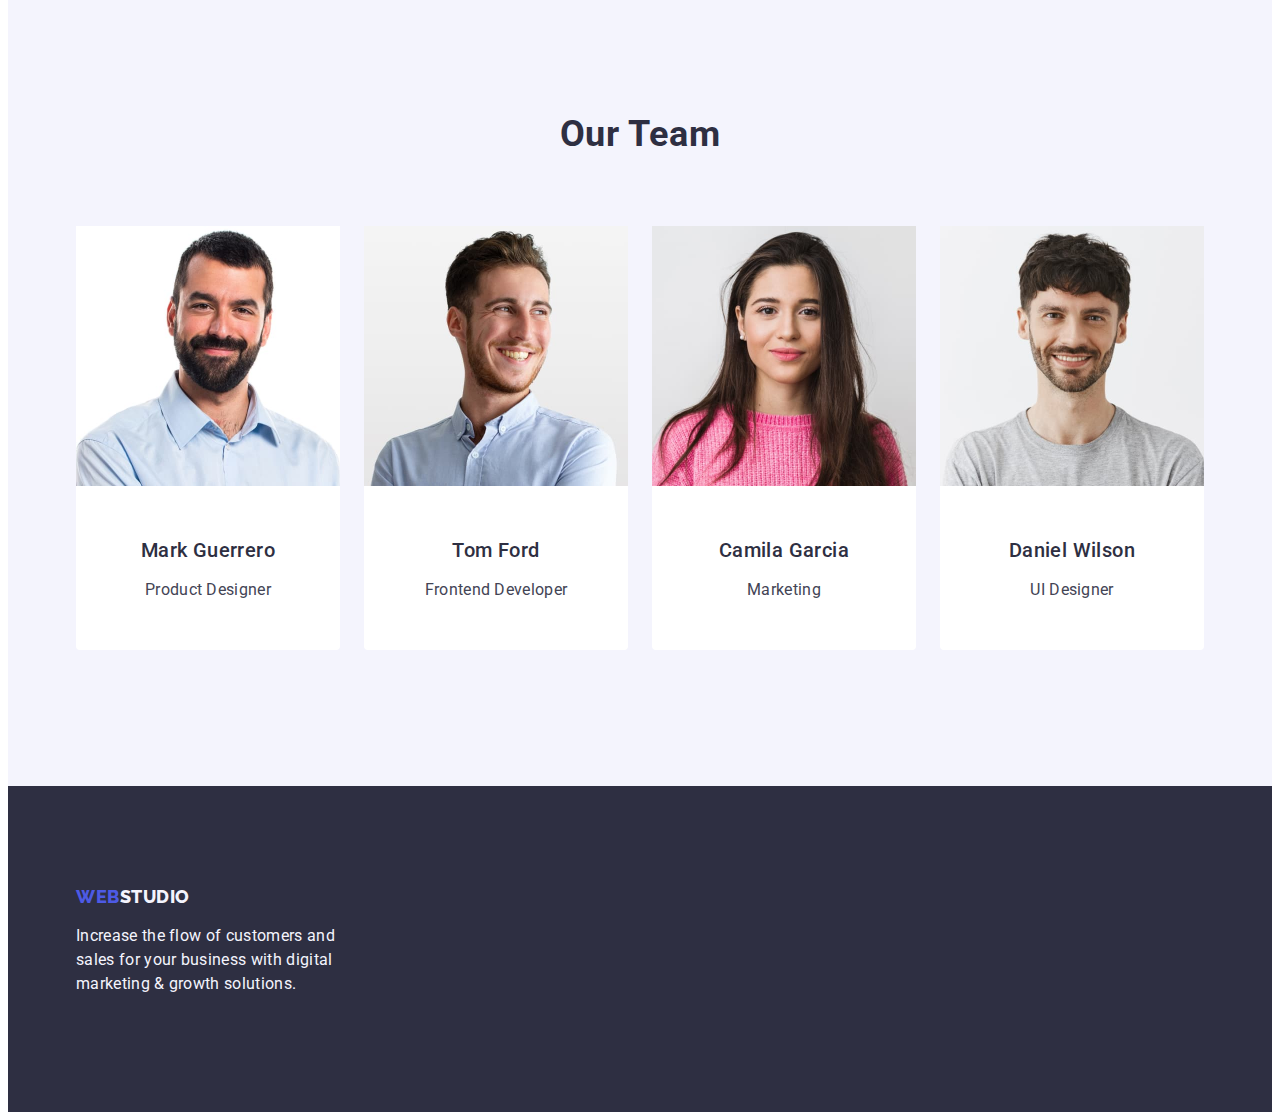
==== commit 3e18e9a4: "update" ====
--- a/index.html
+++ b/index.html
@@ -15,7 +15,7 @@
         </head>
 <body>
 <header class="mheader">
-    <div class="logod container">
+    <div class="logodiv container">
         <nav class="navigation">
             <a href="" class="logo link">Web<span class="studio">Studio</span></a>
 
@@ -34,13 +34,13 @@
     </div>
 </header>
 <main>
-<section class="purch">
+<section class="sectionf">
 <div class="container">
     <h1 class="head">Effective Solutions for Your Business</h1>
-    <button class="customb" type="button">Order Service</button>
+    <button class="custombtn" type="button">Order Service</button>
 </div>
 </section>
-<section class="ssec">
+<section class="sections">
 <div class="container">
 <h2 class="visually-hidden">Qualities</h2>
 <ul class="listc">
@@ -71,18 +71,18 @@
 </ul>
 </div>
 </section>
-<section class="tsec">
+<section class="sectiont">
     <div class="container">
 <h2 class="wawd">What are we doing</h2>
 
 <ul class="icon">
-    <li class="layb"><img src="./images/img1.jpg" alt="Mac"> </li>
-    <li class="layb"><img src="./images/img2.jpg" alt="Displays"> </li>
-    <li class="layb"><img src="./images/img3.jpg" alt="Telephone"> </li>
+    <li class="layb"><img src="./images/img1.jpg" alt="Mac" width="264"> </li>
+    <li class="layb"><img src="./images/img2.jpg" alt="Displays" width="264"> </li>
+    <li class="layb"><img src="./images/img3.jpg" alt="Telephone" width="264"> </li>
 </ul>
     </div>
 </section>
-<section class="sect">
+<section class="sectionff">
 <div class="container">
 <h2 class="ourteam">Our Team</h2>
 <ul class="listf">
--- a/css/styles.css
+++ b/css/styles.css
@@ -9,6 +9,13 @@
     --button-color:#e7e9fc;
 }
 
+*,
+*::before,
+*::after {
+    box-sizing: border-box;
+}
+
+
 body{
 font-family: 'Roboto', sans-serif;
 color:var(--useful-color);
@@ -17,6 +24,19 @@
 
 img {
     display: block;
+}
+
+ul 
+{
+    padding-left: 0;
+    margin-left: 0;
+    list-style-type: none;
+}
+
+li{
+        padding-left: 0;
+        margin-left: 0;
+        list-style-type: none;
 }
 
 .visually-hidden {
@@ -50,7 +70,7 @@
     color: var(--useful-color);
 }
 
-.logod{
+.logodiv{
     display: flex;
 }
 
@@ -78,12 +98,21 @@
     text-transform: uppercase;
     color:var(--primary-accent-color);
     text-decoration: none;
-    display: inline-block;
+    display: flex;
     margin-right: 76px;
 }
 
 .logof {
-    display: inline-block;
+    font-family: "Raleway", sans-serif;
+    font-weight: 800;
+    font-size: 18px;
+    line-height: 1.17;
+    letter-spacing: 0.03em;
+    text-transform: uppercase;
+    color: var(--primary-accent-color);
+    text-decoration: none;
+    display: flex;
+    margin-right: 76px;
     margin-bottom: 16px;
 }
 
@@ -91,13 +120,8 @@
 text-decoration: none;
 }
 
-.tsec{
+.sectiont{
     padding-bottom: 120px;
-}
-
-ul{
-    padding-left: 0;
-    margin-left: 0;
 }
 
 .list {
@@ -118,10 +142,10 @@
 
 .layb{
   width: calc((100% - 3 * 16px) / 3);
-    margin-right: 350px;
-}
-
-.ssec{
+
+}
+
+.sections{
     padding: 120px 0;
 }
 
@@ -138,13 +162,8 @@
     overflow: hidden;
 }
 
-.list .src {
-    font-weight: 500;
-    font-size: 16px;
-    line-height: 1.5;
-    letter-spacing: 0.02em;
-    color: var(--offer-color);
-    text-decoration: none;
+.src {
+
     padding: 24px 0;
 }
 
@@ -166,7 +185,7 @@
     border-bottom: 1px solid #e7e9fc;
 }
 
-.purch{
+.sectionf{
     background-color:var(--offer-color);
     padding: 188px 0;
 }
@@ -182,11 +201,12 @@
 
 }
 
-.customb{
+.custombtn{
     background-color: #4D5AE5;
     display: block;
     min-width: 169px;
     margin: 0 auto;
+    margin-top:30px;
     height: 56px;
     border: none;
     border-radius: 4px;
@@ -272,7 +292,7 @@
     color: var(--useful-color)
 }
 
-.sect{
+.sectionff{
     background-color: #F4F4FD;
     padding: 120px 0;
 
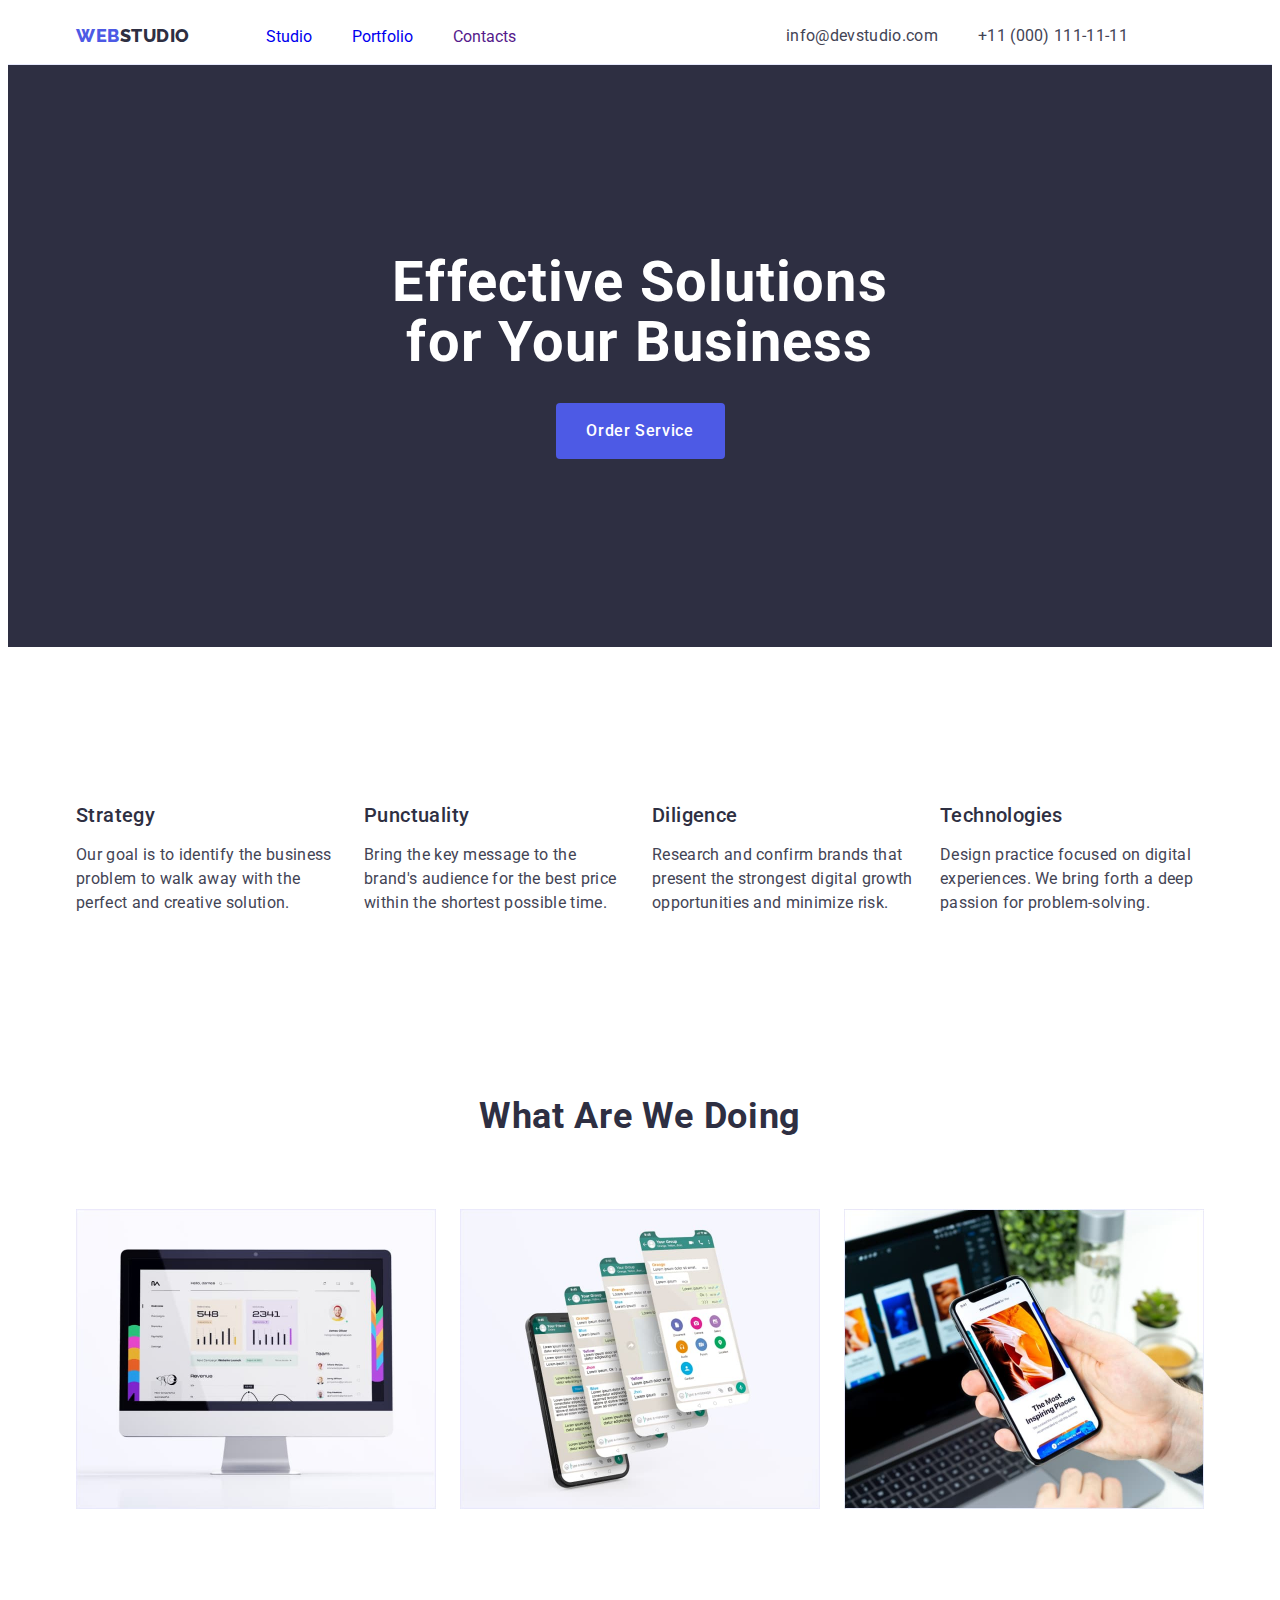
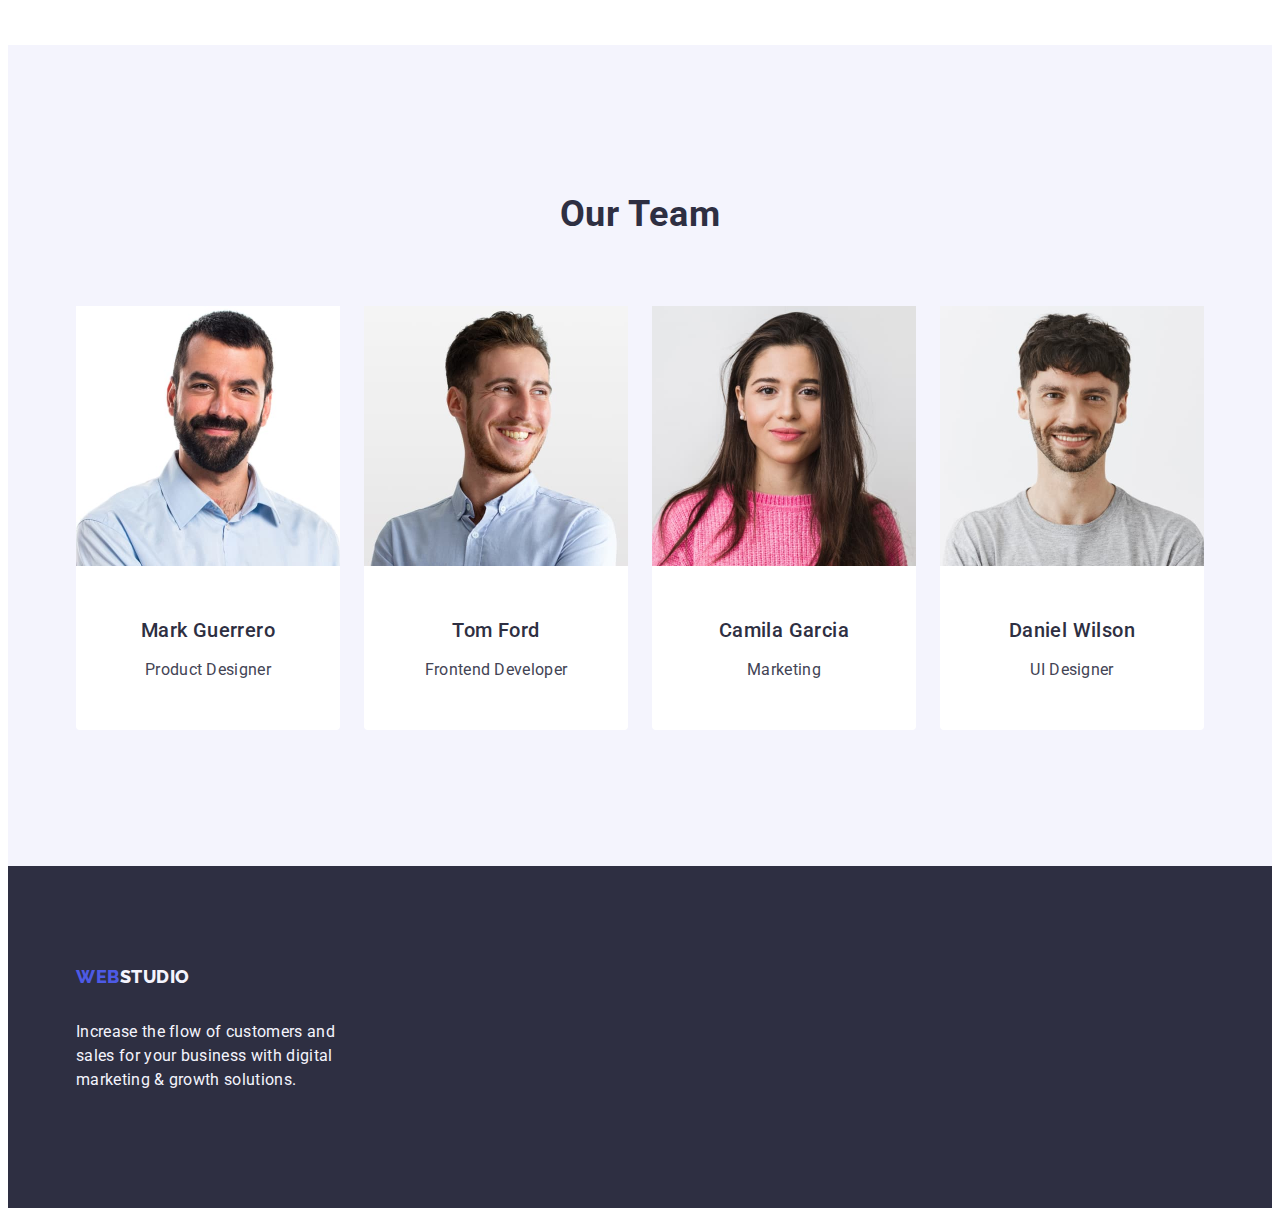
==== commit 5f85518f: "Update index.html" ====
--- a/index.html
+++ b/index.html
@@ -76,9 +76,9 @@
 <h2 class="wawd">What are we doing</h2>
 
 <ul class="icon">
-    <li class="layb"><img src="./images/img1.jpg" alt="Mac" width="264"> </li>
-    <li class="layb"><img src="./images/img2.jpg" alt="Displays" width="264"> </li>
-    <li class="layb"><img src="./images/img3.jpg" alt="Telephone" width="264"> </li>
+    <li class="layb"><img src="./images/img1.jpg" alt="Mac" width="360"> </li>
+    <li class="layb"><img src="./images/img2.jpg" alt="Displays" width="360"> </li>
+    <li class="layb"><img src="./images/img3.jpg" alt="Telephone" width="360"> </li>
 </ul>
     </div>
 </section>
--- a/css/styles.css
+++ b/css/styles.css
@@ -111,7 +111,7 @@
     text-transform: uppercase;
     color: var(--primary-accent-color);
     text-decoration: none;
-    display: flex;
+    display: inline-block;;
     margin-right: 76px;
     margin-bottom: 16px;
 }
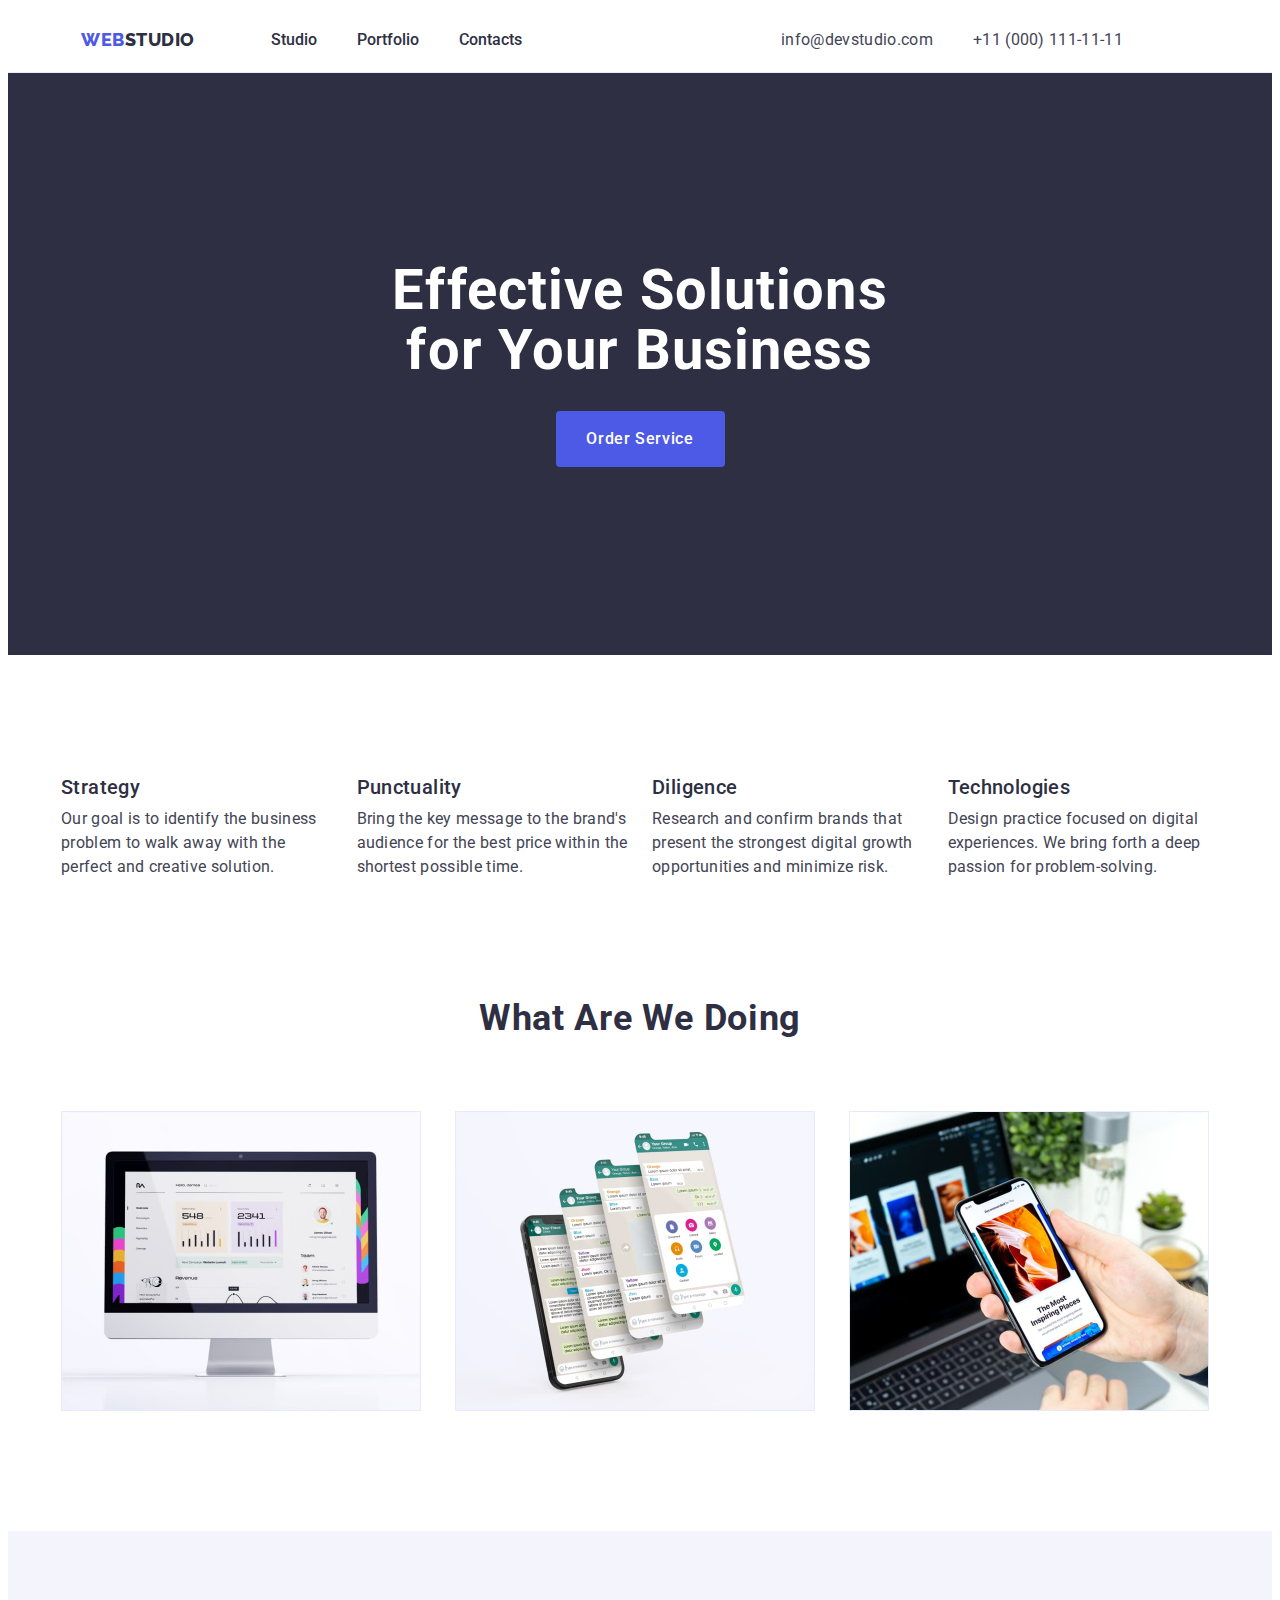
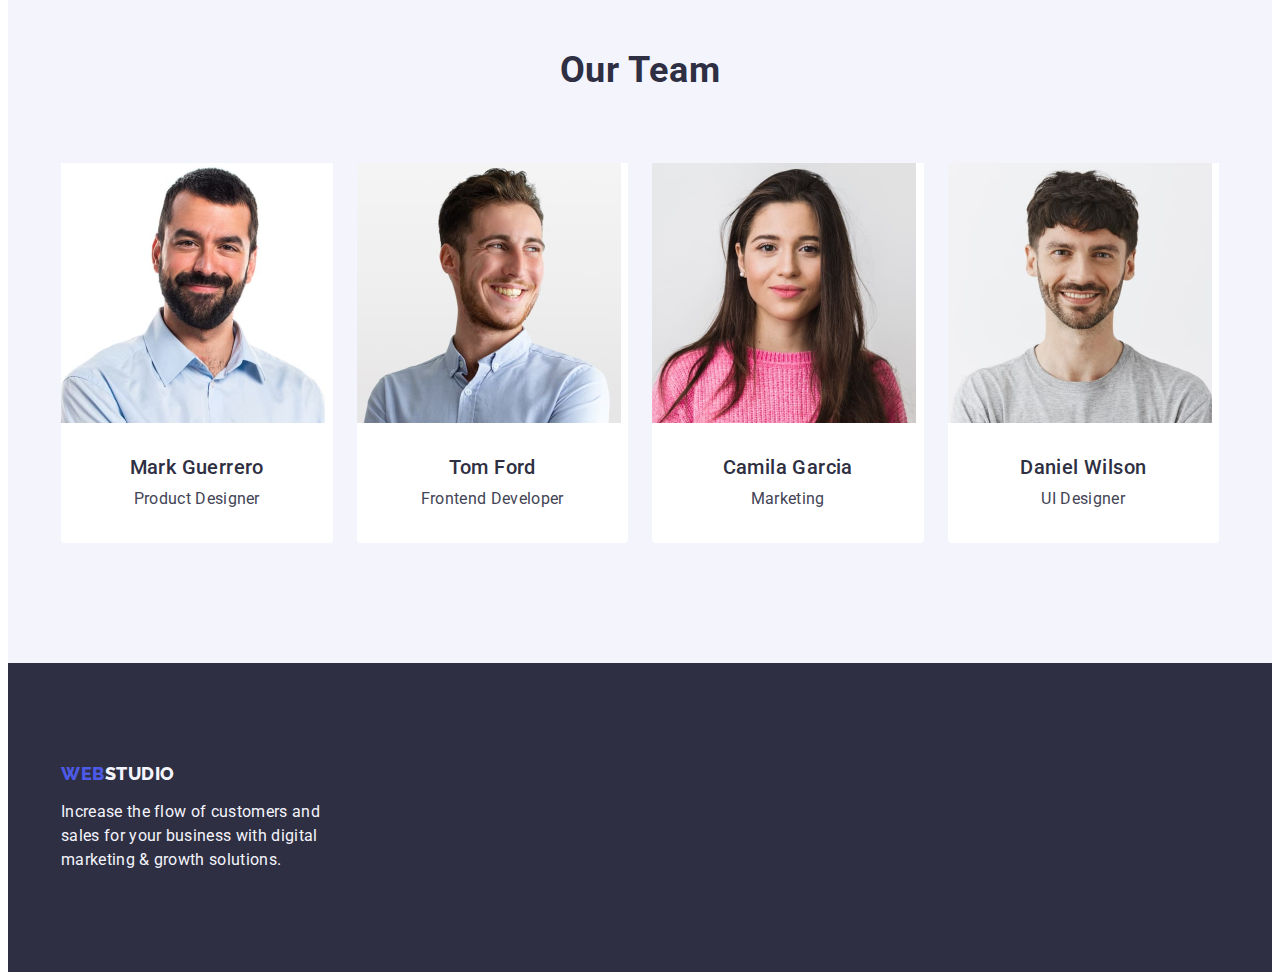
==== commit 0d2a9d9e: "update" ====
--- a/index.html
+++ b/index.html
@@ -34,13 +34,13 @@
     </div>
 </header>
 <main>
-<section class="sectionf">
+<section class="section-first">
 <div class="container">
     <h1 class="head">Effective Solutions for Your Business</h1>
     <button class="custombtn" type="button">Order Service</button>
 </div>
 </section>
-<section class="sections">
+<section class="section-second">
 <div class="container">
 <h2 class="visually-hidden">Qualities</h2>
 <ul class="listc">
@@ -71,7 +71,7 @@
 </ul>
 </div>
 </section>
-<section class="sectiont">
+<section class="section-third">
     <div class="container">
 <h2 class="wawd">What are we doing</h2>
 
@@ -82,7 +82,7 @@
 </ul>
     </div>
 </section>
-<section class="sectionff">
+<section class="section-fourth">
 <div class="container">
 <h2 class="ourteam">Our Team</h2>
 <ul class="listf">
@@ -117,7 +117,7 @@
 <footer class="down">
     <div class="container">
 <a href="" class="logof link">Web<span class="studioo">Studio</span></a>
-<p class="para">Increase the flow of customers and sales for your business with digital marketing & growth solutions.
+<p class="footer-parag">Increase the flow of customers and sales for your business with digital marketing & growth solutions.
 </p>
     </div>
 </footer>
--- a/css/styles.css
+++ b/css/styles.css
@@ -9,13 +9,6 @@
     --button-color:#e7e9fc;
 }
 
-*,
-*::before,
-*::after {
-    box-sizing: border-box;
-}
-
-
 body{
 font-family: 'Roboto', sans-serif;
 color:var(--useful-color);
@@ -28,15 +21,20 @@
 
 ul 
 {
-    padding-left: 0;
-    margin-left: 0;
+    padding: 0;
+    margin: 0;
     list-style-type: none;
 }
 
 li{
-        padding-left: 0;
-        margin-left: 0;
+        padding: 0;
+        margin: 0;
         list-style-type: none;
+}
+
+
+h1, h2, h3, p{
+    margin: 0;
 }
 
 .visually-hidden {
@@ -55,17 +53,21 @@
 .navigation {
     display: flex;
     align-items: center;
+    padding: 20px;
 }
 
 .comm {
     font-style: normal;
+    font-weight: 400;
     margin: 0 auto;
     margin-right: 76px;
-     align-items: right;
+    padding: 20px;
+    display:flex;
+    align-items: right;
 }
 
 .comm .mail {
-    line-height: 1.5;
+    line-height: 24px;
     letter-spacing: 0.02em;
     color: var(--useful-color);
 }
@@ -100,6 +102,10 @@
     text-decoration: none;
     display: flex;
     margin-right: 76px;
+}
+
+.menu{
+    display: block;
 }
 
 .logof {
@@ -112,7 +118,6 @@
     color: var(--primary-accent-color);
     text-decoration: none;
     display: inline-block;;
-    margin-right: 76px;
     margin-bottom: 16px;
 }
 
@@ -120,7 +125,7 @@
 text-decoration: none;
 }
 
-.sectiont{
+.section-third{
     padding-bottom: 120px;
 }
 
@@ -145,7 +150,7 @@
 
 }
 
-.sections{
+.section-second{
     padding: 120px 0;
 }
 
@@ -163,8 +168,12 @@
 }
 
 .src {
-
     padding: 24px 0;
+    color:#2e2f42;
+    font-weight: 500;
+    size:16px;
+    line-height: 24px;
+    font-family: 'Roboto',sans-serif;
 }
 
 .list .src:hover,
@@ -185,7 +194,7 @@
     border-bottom: 1px solid #e7e9fc;
 }
 
-.sectionf{
+.section-first{
     background-color:var(--offer-color);
     padding: 188px 0;
 }
@@ -264,7 +273,7 @@
 padding: 100px 0;
 
 }
-.para{
+.footer-parag{
     line-height: 1.5;
     color:var(--paragraph-color);
     letter-spacing: 0.02em;
@@ -292,7 +301,7 @@
     color: var(--useful-color)
 }
 
-.sectionff{
+.section-fourth{
     background-color: #F4F4FD;
     padding: 120px 0;
 
@@ -353,17 +362,20 @@
 }
 
 .namea{
+    font-family: "Roboto",sans-serif;
     font-weight: 500;
     font-size: 20px;
-    line-height: 1.2;
+    line-height: 24px;
     letter-spacing: 0.02em;
     color:var(--offer-color);
     margin-bottom: 8px;
 }
 
 .appb{
+    font-family: "Roboto", sans-serif;
     font-size: 16px;
-    line-height: 1.5;
+    font-weight: 400px;
+    line-height: 24px;
     letter-spacing: 0.02em;
     color:var(--useful-color)
 }
@@ -396,5 +408,4 @@
     padding: 32px 16px;
     border: 1px solid #e7e9fc;
     border-top: none;
-    margin-bottom: 8px;
 }